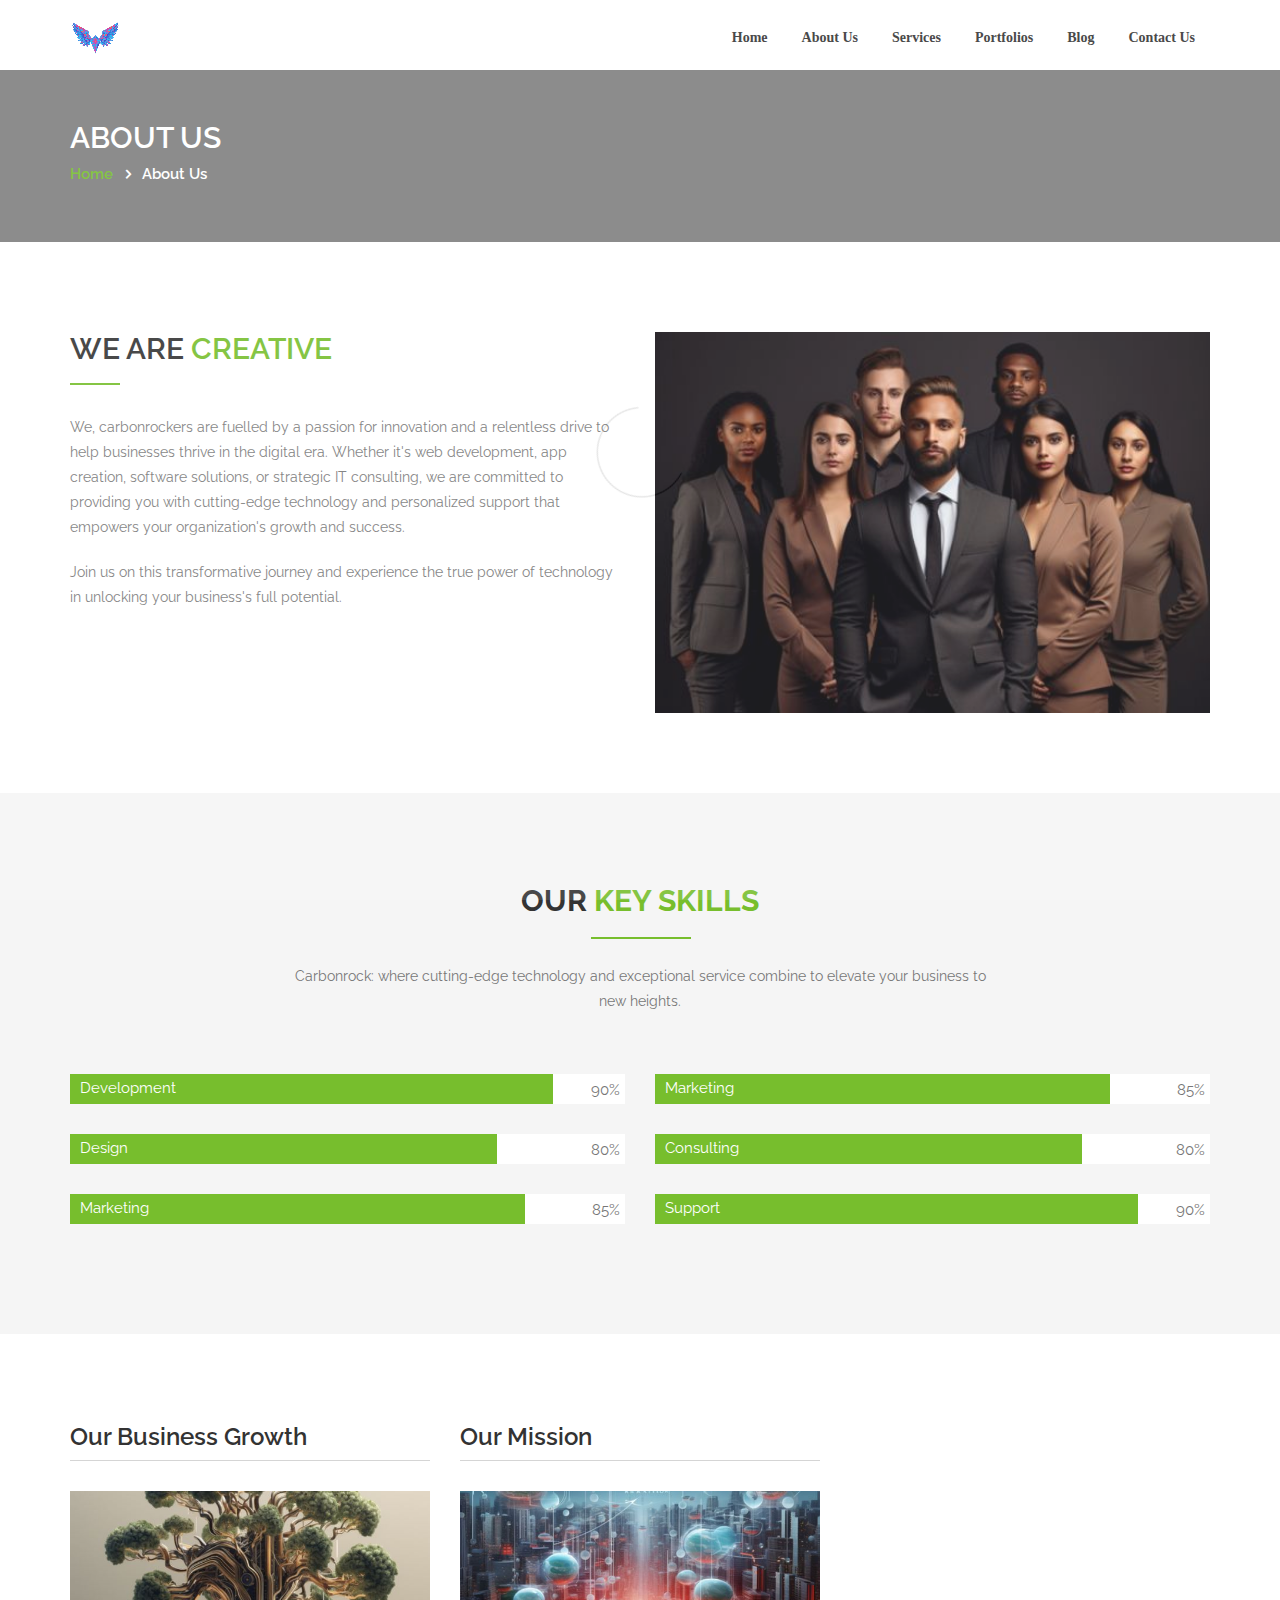
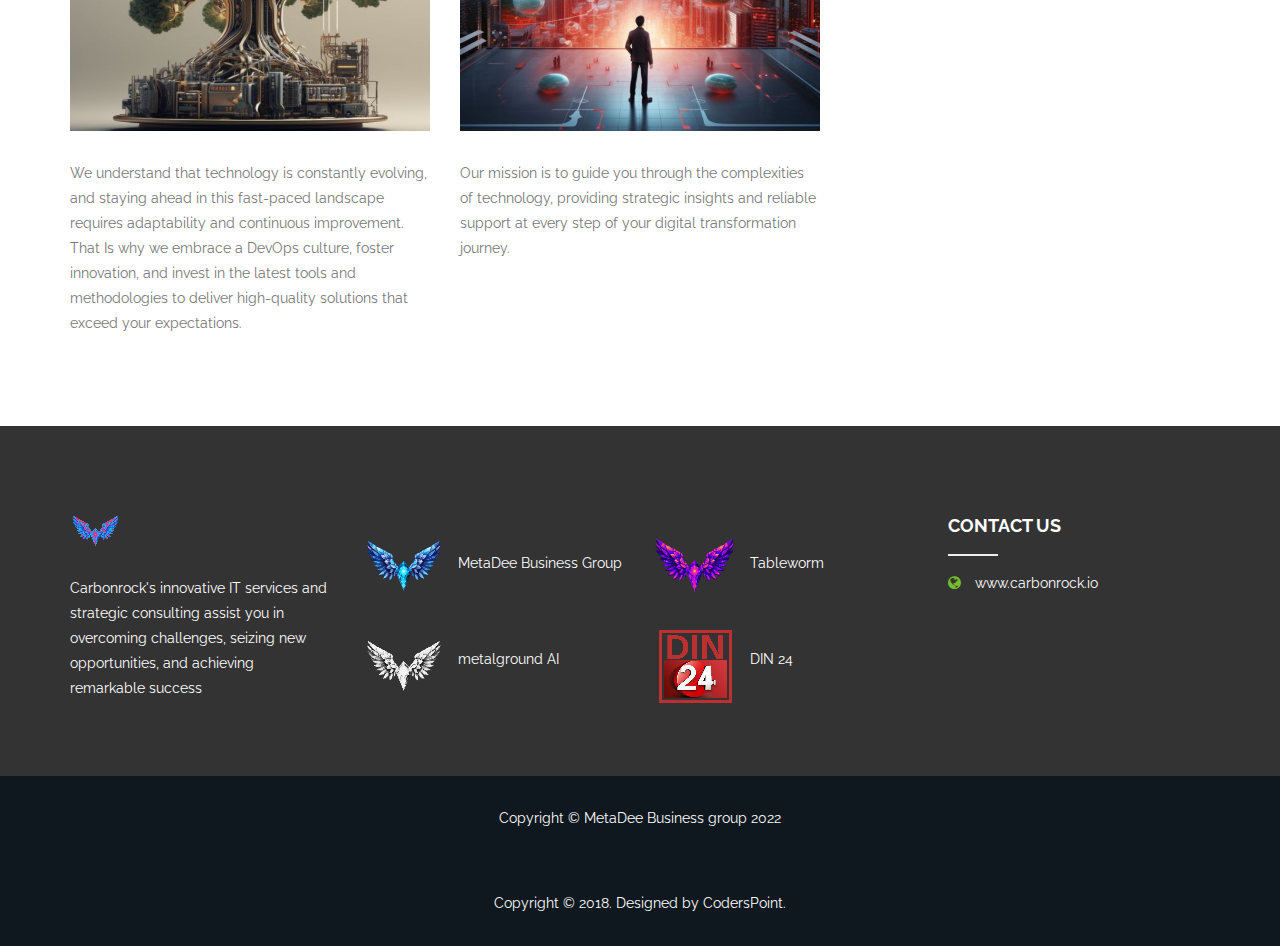
==== about.html @ e9512836 "Add files via upload" ====
<!DOCTYPE html>
<html lang="en">
<head>

    <!-- meta -->
    <meta charset="utf-8">
    <meta http-equiv="X-UA-Compatible" content="IE=edge">
    <meta name="viewport"       content="width=device-width, initial-scale=1.0">
    <meta name="description"    content="Carbonrock - Multipurpose Html5 Template">
    <meta name="keywords"       content="business, responsive, multipurpose, onepage, corporate, clean">
    <meta name="author"         content="Coderspoint">

    <!-- Site title -->
    <title>Carbonrock - About</title>

    <!-- Favicon -->
    <link rel="icon" type="image/png" href="assets/img/favicon.png">

    <!-- Bootstrap css -->
    <link href="assets/css/bootstrap.min.css" rel="stylesheet">

    <!--Font Awesome css -->
    <link href="assets/css/font-awesome.min.css" rel="stylesheet">

    <!-- Normalizer css -->
    <link href="assets/css/normalize.css" rel="stylesheet">

    <!-- Owl Carousel css -->
    <link href="assets/css/owl.carousel.min.css" rel="stylesheet">
    <link href="assets/css/owl.transitions.css" rel="stylesheet">

    <!-- Site css -->
    <link href="assets/css/style.css" rel="stylesheet">

    <!-- Responsive css -->
    <link href="assets/css/responsive.css" rel="stylesheet">



    <!-- <link rel="stylesheet" href="assets/css/skin/orange.css" /> -->
    <!-- <link rel="stylesheet" href="assets/css/skin/green.css" /> -->
    <!-- <link rel="stylesheet" href="assets/css/skin/yellow.css" /> -->
    <!-- <link rel="stylesheet" href="assets/css/skin/wood.css" /> -->
    <!-- <link rel="stylesheet" href="assets/css/skin/asbestos.css" /> -->
    <!-- <link rel="stylesheet" href="assets/css/skin/alizarin.css" /> -->


    <!-- HTML5 shim and Respond.js for IE8 support of HTML5 elements and media queries -->
    <!-- WARNING: Respond.js doesn't work if you view the page via file:// -->
    <!--[if lt IE 9]>
      <script src="https://oss.maxcdn.com/html5shiv/3.7.2/html5shiv.min.js"></script>
      <script src="https://oss.maxcdn.com/respond/1.4.2/respond.min.js"></script>
    <![endif]-->

</head>

<body class="page about-page">

    <!-- Preloader starts-->
    <div id="preloader"></div>
    <!-- Preloader ends -->

     <!-- Top Bar Starts -->
    
    <!-- Top Bar Ends -->


    <!-- Navigation area starts -->
    <div class="menu-holder clearfix">
        <div class="menu-area">
            <div class="container">
                <div class="row">

                    <!-- Navigation starts -->
                    <div class="col-md-12">
                        <div class="mainmenu">
                            <div class="navbar navbar-nobg">
                                <div class="navbar-header">
                                    <a class="navbar-brand" href="index.html"><img src="assets/img/logo.png" alt=""></a>
                                    <button type="button" class="navbar-toggle" data-toggle="collapse" data-target=".navbar-collapse">
                                        <span class="sr-only">Toggle navigation</span>
                                        <span class="icon-bar"></span>
                                        <span class="icon-bar"></span>
                                        <span class="icon-bar"></span>
                                    </button>
                                </div>

                                <div class="navbar-collapse collapse">
                                    <nav>
                                        <ul class="nav navbar-nav navbar-right">
                                            
                                            <li>
                                                <a href="index.html">Home</a>
                                            </li>
                                                  
                                            <li>
                                                <a href="about.html">About Us</a>
                                            </li>
                                            <li>
                                                <a href="services.html">Services</a>
                                            </li>
                                            <li><a href="portfolio.html">Portfolios</a></li>
                                            <li>
                                                <a href="blog.html">Blog </a>
                                            </li>
                                            <li><a href="contact.html">Contact Us</a></li>
                                        </ul>
                                    </nav>
                                </div>
                            </div>
                        </div>
                    </div>
                    <!-- Navigation ends -->

                </div>
            </div>
        </div>
    </div>
    <!-- Navigation area ends -->



    <!-- Page Title area starts -->
    <section class="page-title section-big">
        <div class="container">
            <h2>About Us</h2>
            <ul>
                <li><a href="index.html">Home</a></li>
                <li>About Us</li>
            </ul>
        </div>
    </section>
    <!-- Page Title area ends -->



    <!-- About area starts -->
    <section id="about" class="about-area section-big">
        <div class="container">

            <div class="row">

                <!-- About text -->
                <div class="col-md-6">
                    <div class="about-text">
                        <h2>WE ARE <span>CREATIVE</span></h2>
                        <p>We, carbonrockers are fuelled by a passion for innovation and a relentless drive to help businesses thrive in the digital era. Whether it's web development, app creation, software solutions, or strategic IT consulting, we are committed to providing you with cutting-edge technology and personalized support that empowers your organization's growth and success.</p>
                        <p>Join us on this transformative journey and experience the true power of technology in unlocking your business's full potential.</p>
                    </div>
                </div>
                <!-- About Image -->
                <div class="col-md-6 about-img">
                    <img src="assets/img/about/creative.jpg" alt="" >
                </div>
          </div>

            

        </div>
    </section>
    <!-- About area ends -->

    <!-- Skill area starts -->
    <section class="our-skills-area section-big">
        <div class="container">
            <div class="row">
                 <div class="col-md-12">
                    <div class="section-title text-center">
                        <h2>our <span>key skills</span></h2>
                        <p>Carbonrock: where cutting-edge technology and exceptional service combine to elevate your business to new heights.</p>
                    </div>
                </div>
            </div>
            <div class="row">
                <div class="col-md-6">
                    <div class="progress">
                        <div class="progress-bar" role="progressbar" style="width: 87%">
                            <span>Development</span>
                        </div>
                        <strong>90%</strong>
                    </div>
                    <div class="progress">
                        <div class="progress-bar" role="progressbar" style="width: 77%">
                            <span>Design</span>
                        </div>
                         <strong>80%</strong>
                    </div>
                    <div class="progress">
                        <div class="progress-bar" role="progressbar" style="width: 82%">
                            <span>Marketing</span>
                         </div>
                         <strong>85%</strong>
                    </div>
                </div>

                <div class="col-md-6">
                    <div class="progress">
                        <div class="progress-bar" role="progressbar" style="width: 82%">
                            <span>Marketing</span>
                        </div>
                         <strong>85%</strong>
                    </div>
                    <div class="progress">
                        <div class="progress-bar" role="progressbar" style="width: 77%">
                            <span>Consulting</span>
                         </div>
                         <strong>80%</strong>
                    </div>
                    <div class="progress">
                        <div class="progress-bar" role="progressbar" style="width: 87%">
                            <span>Support</span>
                         </div>
                         <strong>90%</strong>
                    </div>
                </div>
            </div>
        </div>
    </section>
    <!-- Skill area ends -->

    <!-- Who we are area starts -->
    <div class="who-we-are section-big">
        <div class="container">
        <div class="row">
            
            <div class="col-md-4">
                <div class="weare-item">
                    <h2>Our Business Growth</h2>
                    <img src="assets/img/about/growth.jpeg">
                    <p>We understand that technology is constantly evolving, and staying ahead in this fast-paced landscape requires adaptability and continuous improvement. That Is why we embrace a DevOps culture, foster innovation, and invest in the latest tools and methodologies to deliver high-quality solutions that exceed your expectations. 
                    </p>
                </div>
            </div>
            <div class="col-md-4">
                <div class="weare-item">
                    <h2>Our Mission</h2>
                    <img src="assets/img/about/mission.jpeg">
                    <p>Our mission is to guide you through the complexities of technology, providing strategic insights and reliable support at every step of your digital transformation journey.
                    </p>
                </div>
            </div>

        </div>
        </div>
    </div>
    <!-- Who we are area ends -->

        


    

    <!-- Footer area starts -->
    <footer class="footer-area">
        <div class="container">

            <div class="row">

                <div class="col-md-3 col-sm-6 ft-widget">
                    <img src="assets/img/logo.png" alt="">
                    <p>Carbonrock's innovative IT services and strategic consulting assist you in overcoming challenges, seizing new opportunities, and achieving remarkable success</p>
                </div>

                <div class="col-md-3 col-sm-6 ft-widget">
                    
                    <div class="recent-post clearfix">
                        <img src="assets/img/blog/metadee.png">
                         <a href="https://metadeegroup.com/"><br>MetaDee Business Group</a>
                        <img src="assets/img/blog/metalgroundai.png">
                       
                        <a href="https://www.metalgroundai.com/"><br> metalground AI</a>
                    </div>
            </div>

            <div class="col-md-3 col-sm-6 ft-widget">
                
                <div class="recent-post clearfix">
                    <img src="assets/img/blog/tableworm.png">
                     <a href="https://www.tableworm.com/"><br>Tableworm</a>
                    <img src="assets/img/blog/din24.png">
                    
                   <a href="https://din24network.com/"><br> DIN 24</a>
                </div>
            </div>

                <div class="col-md-3 col-sm-6 ft-widget">
                    <h4>CONTACT US</h4>
                    <div class="footer-contact">
                        
                        <p><i class="fa fa-globe"></i> <a href="https://carbonrock.io/"><www class="carbonrock io">www.carbonrock.io</www></a></p>
                    </div>
                </div>
            </div>


        </div>
        
    </footer>
    <!-- Footer area ends -->

    <div class="copyright-text text-center clearfix">
        <p>Copyright &copy; MetaDee Business group 2022</p>
    </div>
    <!-- Footer area ends -->

    <div class="copyright-text text-center clearfix">
        <p>Copyright &copy; 2018. Designed by CodersPoint.</p>
    </div>






    <!-- Latest jQuery -->
    <script src="assets/js/jquery.min.js"></script>

    <!-- Bootstrap js-->
    <script src="assets/js/bootstrap.min.js"></script>

    <!-- Owl Carousel js -->
    <script src="assets/js/owl.carousel.min.js"></script>

    <!-- Mixitup js -->
    <script src="assets/js/jquery.mixitup.js"></script>

    <!-- Magnific popup js -->
    <script src="assets/js/jquery.magnific-popup.min.js"></script>

    <!-- Waypoint js -->
    <script src="assets/js/jquery.waypoints.min.js"></script>

    <!-- Ajax Mailchimp js -->
    <script src="assets/js/jquery.ajaxchimp.min.js"></script>


    <!-- Main js-->
    <script src="assets/js/main_script.js"></script>
</body>

</html>
---- assets/css/style.css ----
/* ----------------------------------------------------------------------------------------
* Author        : CodersPoint
* Template Name : Carbonrock - Multipurpose Html5 Template
* File          : Carbonrock main CSS file
* Version       : 1.0
* ---------------------------------------------------------------------------------------- */





/* INDEX
----------------------------------------------------------------------------------------

01. General css

02. Navigation area css

03. Slider area css

04. About area css

05. Service area css

06. Project/work area css

07. Testimonial Area Css 

08. Blog Area Css 

09. Client area css

10. footer area css

11. About page css

12. Portfolio page css

13. Blog page css 

14. Single post page css

15. Contact page css





-------------------------------------------------------------------------------------- */


/* Google Fonts Raleway and sans-serif; */

@import url('https://fonts.googleapis.com/css?family=Raleway:400,600,700');



/* ----------------------------------------------------------------------------------------
*                                       01. General css
* -------------------------------------------------------------------------------------- */

html,
body {
    height: 100%;
    -webkit-font-smoothing: antialiased;
    -moz-osx-font-smoothing: grayscale;
}

body {
    color: #777;
    font-weight: 400;
    font-style: normal;
    width: 100%;
    height: 100%;
    font-size: 14px;
    line-height: 25px;
    font-family: 'Raleway', sans-serif;
}

h2 {
    font-size: 26px;
    margin-bottom: 20px;
    position: relative;
}

h3 {
    font-size: 22px;
    margin-bottom: 15px;
    line-height: 25px;
}

p {
}

a {
    color: #77be2d;
    text-decoration: none;
    transition: all 0.3s;
    -webkit-transition: all 0.3s;
}

a:hover {
    color: #77be2d;
    text-decoration: none;
}

a:focus {
    outline: none;
    text-decoration: none;
}

ul,
li {
    margin: 0;
    padding: 0;
}

fieldset {
    border: 0 none;
    margin: 0 auto;
    padding: 0;
}

.btn.active.focus,
.btn.active:focus,
.btn.focus,
.btn.focus:active,
.btn:active:focus,
.btn:focus {
    outline: none;
}

.btn, input[type='submit'] {
    display: inline-block;
    background: transparent;
    padding: 10px 25px;
    border-radius: 0px;
    transition: 0.3s;
    -moz-transition: 0.3s;
    -webkit-transition: 0.3s;
    color: #fff;
    background: #77be2d;
    border: none;
    font-weight: 700;
    text-transform: uppercase;
    letter-spacing: 1px;
    border: 1px solid transparent;
}
.btn:hover{
    border: 1px solid #77be2d;
    background: #fff;
    color: #77be2d;
}
.btn.btn-trnsp {
    background: none;
    border: 1px solid #77be2d;
    color: #77be2d;
}

.btn-big {
    border: 2px solid #000;
    font-size: 20px;

}

.btn.btn-trnsp:hover {
    border-color: #77be2d;
    background: #77be2d;
    color: #fff;
}

.btn.btn-reverse {
    background: #333;
    color: #fff;
}
.btn.btn-reverse:hover {
    background: #77be2d;
}

.section-big {
    padding: 90px 0 80px 0;
}

.section-small {
    padding: 50px 0px;
}

.section-title {
    max-width: 700px;
    margin: auto;
    margin-bottom: 60px;
}

.section-title h2 {
    position: relative;
    text-transform: uppercase;
    margin-top: 0px;
    font-size: 30px;
    line-height: 36px;
    font-weight: bold;
    color: #333;
    margin-bottom: 20px;
    padding-bottom: 20px;
}
.section-title h2 span{
    color: #77be2d;
}
.section-title h2::after{
    position: absolute;
    content: "";
    background: #77be2d;
    width: 100px;
    height:2px;
    left: 43%;
    bottom: 0;

}

.section-title p {
    margin-top: 25px;
    color: #777;
}

/* preloader css */

#preloader {
    position: fixed;
    left: 0;
    top: 0;
    z-index: 99999;
    width: 100%;
    height: 100%;
    overflow: visible;
    background-image: url(../img/preloader.gif);
    background-position: center center;
    background-repeat: no-repeat;
    background-color: #fff;
}

.table {
    display: table;
    width: 100%;
    height: 100%;
    position: relative;
    z-index: 1;
}
.table-cell {
    display: table-cell;
    text-align: center;
    vertical-align: middle;
}

img {
    max-width: 100%;
}

i.fa {
    color: #77be2d;
}




/* ----------------------------------------------------------------------------------------
*                               02. Navigation area css
* --------------------------------------------------------------------------------------- */
.top-bar {
    height: 50px;
    line-height: 50px;
    background: #555;
    color: #fff;
    font-size: 14px;
}
.tcontact{
    float: left;
}
.tcontact ul,.tsocial ul{
   margin: 0;
   padding: 0;
   list-style-type: none;
}
.tcontact ul li{
    display: inline-block;
}
.tcontact ul li i.fa{
    margin-right: 10px;
}
.tcontact ul li a{
    color: #fff;
    margin-right: 15px;
}
.tcontact ul li a:hover{
    color: #77be2d;
}
.tsocial{
    float: right;
}
.tsocial ul li{
   display: inline-block;
}
.tsocial ul li i.fa{
    margin-left: 10px;
}
.tsocial ul li i.fa:hover{
    color: #fff;
}
.menu-holder {
    height: 70px;
}

.menu-area {
    background: #fff;
    height: 70px;
    z-index: 99;    
    transition: all 0.3s ease-out;
    -webkit-transition: all 0.3s ease-out;
}

.menu-area.sticky-menu {
    top: 0px;
    height: 65px;
    width: 100%;
    position: fixed;
    box-shadow: 0px 3px 4.7px 0.3px rgba(0, 0, 0, 0.24);
    transition: all 0.3s ease-out;
    -webkit-transition: all 0.3s ease-out;

}

.mainmenu {
    transition: all 0.3s ease-out;
    -webkit-transition: all 0.3s ease-out;
}

.sticky-menu .mainmenu {
    padding-top: 0px;
}

.navbar {
    margin-bottom: 0;
    border: 0px;
    margin-top: 13px;
}

.sticky-menu .navbar {
    margin-top: 8px;
}

.navbar-brand img {
    transition: all 0.3s ease-out;
    -webkit-transition: all 0.3s ease-out;
}

.sticky-menu .navbar-brand img {
    width: 90%;
    margin: 2% 0;
    height: auto;
}

.navbar-brand {
    padding: 0;
}

.navbar-brand:hover {
    color: #77be2d;
}

.navbar-nav > li {
    float: none;
    display: inline-block;
    position: relative;
}

.navbar-nav li a {
    color: #333;
    font-style: normal;
    font-weight: 600;
    font-family: "Source Sans Pro";
}

.nav > li > a:hover,
.nav > li > a:active,
.nav > li > a:focus {
    background: none;
    color: #77be2d;
}

.mainmenu li.active a {
    color: #77be2d;
}
#not-active{
    color: #333;
}
#not-active:hover{
    color: #77be2d;
}
.navbar-nav>li>.dropdown-menu {
    border-radius: 0;
    border: 0;
    box-shadow: none;
}
.navbar-nav .dropdown-menu li a {
    padding: 10px;

}
.navbar-nav .dropdown-menu li a:hover{
    background: none;
    color:#77be2d;
}
.navbar-right .dropdown-menu{
   left: 0;
}

@media (min-width: 768px) {
    li.dropdown:hover > .dropdown-menu {
        display: block;
    }
}
.navbar-nav .dropdown-menu li a {
    padding: 10px;
}





/* -----------------------------------------------------------------------------------
*                               03. Slider area css
* ----------------------------------------------------------------------------------- */

#slider {
    height: 100%;
    max-height: 550px;
}

#slider .carousel,
#slider .carousel .carousel-inner,
#slider .carousel .carousel-inner .item {
    height: 100%;
    min-height: 400px;
}

#slider .main-container {
  padding: 0;
}

#slider .carousel-indicators li {
    width: 13px;
    height: 13px;
    border-radius: 0px;
    background: transparent;
    margin: 0px;
    background: #fff;
    margin-left: 5px;
}

#slider .carousel-indicators li.active {
    border-color: #77be2d;
    background: #77be2d;
}

#slider .carousel-control.right,
#slider .carousel-control.left {
    background-image: none;
}

#slider .carousel .item {
    min-height: 425px;
    height: 100%;
    width:100%;
}

#slider .carousel .item:before {
    position: absolute;
    content: '';
    top: 0;
    left: 0;
    width: 100%;
    height: 100%;
    background: rgba(255, 255, 255, 0.25);
}

#slider .carousel-control {
    width: 6%;
    text-shadow: none;
}

.right.carousel-control img,
.left.carousel-control img {
    position: absolute;
    top: 50%;
    z-index: 5;
    display: inline-block;
    margin-top: -26px;
    padding: 20px 10px;
}

.carousel-control img:hover  {
    background: #77be2d;
}

.left.carousel-control img {
    left: 10px;
}

.right.carousel-control img {
    right: 10px;
}

.carousel-control {
    opacity: 1;
    filter: alpha(opacity=100);
}

#slider .item {
    background-size: cover;
    background-repeat: no-repeat;
    background-position: center center;
}

#slider .item:after {
    position: absolute;
    content: '';
    top: 0;
    left: 0;
    width: 100%;
    height: 100%;
    background: rgba(0,0,0,0.3);
}

/* Slide Background Image */
#slider .slide1 {
    background-image: url(../img/slider/service.jpg);
}

#slider .slide2 {
    background-image: url(../img/slider/quality.jpg);
}

#slider .slide3 {
    background-image: url(../img/slider/exp.jpg);
}

.intro-text {
    color: #fff;
    max-width: 800px;
    margin: auto;
}

.intro-text h2 {
    color: inherit;
    font-size: 50px;
    font-weight: 700;
}

.intro-text p {
    margin-bottom: 25px;
    font-size: 1.2em;
}

.intro-text .btn {
    margin: 0 10px;
}


/* Slider Fade Effect */
/*.carousel.carousel-fade .item {
    -webkit-transition: opacity 0.5s ease;
    transition: opacity 0.5s ease;
    opacity:0;
}

.carousel.carousel-fade .item.left {
    -webkit-transition: opacity 0.5s ease;
    transition: opacity 0.5s ease;
    
}

.carousel.carousel-fade .active.item {
    opacity:1;
}

.carousel.carousel-fade .active.left,
.carousel.carousel-fade .active.right {
    left: 0;
    z-index: 2;
    opacity: 0;
    filter: alpha(opacity=0);
}

.carousel.carousel-fade .next,
.carousel.carousel-fade .prev {
    left: 0;
    z-index: 1;
}

.carousel.carousel-fade .carousel-control {
    z-index: 3;
}*/




/* Slider text animation */

.intro-text h2 {
    -webkit-transform: translateY(-100px);
    -moz-transform: translateY(-100px);
    -ms-transform: translateY(-100px);
    -o-transform: translateY(-100px);
    transform: translateY(-100px);
    -webkit-transition: all 0.9s ease .1s;
    -moz-transition: all 0.9s ease .1s;
    -ms-transition: all 0.9s ease .1s;
    -o-transition: all 0.9s ease .1s;
    transition: all 0.9s ease .1s;
    opacity: 0;
}
.item.active .intro-text h2 {
    -webkit-transform: translateX(0px);
    -moz-transform: translateX(0px);
    -ms-transform: translateX(0px);
    -o-transform: translateX(0px);
    transform: translateX(0px);
    opacity: 1;
}
.intro-text .btn {
    -webkit-transform: translateY(100px);
    -moz-transform: translateY(100px);
    -ms-transform: translateY(100px);
    -o-transform: translateY(100px);
    transform: translateY(100px);
    -webkit-transition: all 0.9s ease .1s;
    -moz-transition: all 0.9s ease .1s;
    -ms-transition: all 0.9s ease .1s;
    -o-transition: all 0.9s ease .1s;
    transition: all 0.9s ease .1s;
    opacity: 0;
}
.item.active .intro-text .btn {
    -webkit-transform: translateY(-0px);
    -moz-transform: translateY(-0px);
    -ms-transform: translateY(-0px);
    -o-transform: translateY(-0px);
    transform: translateY(-0px);
    opacity: 1;
}
.intro-text p {
    transform: scale(0.5);
    -webkit-transition: all 0.9s ease .1s;
    -moz-transition: all 0.9s ease .1s;
    -ms-transition: all 0.9s ease .1s;
    -o-transition: all 0.9s ease .1s;
    transition: all 0.9s ease .1s;
    opacity: 0;
}
.item.active .intro-text p {
    transform: scale(1);
    opacity: 1;
}

.intro-text .btn:hover {
    -webkit-transition: all 0.3s ease .1s;
    -moz-transition: all 0.3s ease .1s;
    -ms-transition: all 0.3s ease .1s;
    -o-transition: all 0.3s ease .1s;
    transition: all 0.3s ease .1s;
}




/* ----------------------------------------------------------------------------
*                               04. About area css
* ----------------------------------------------------------------------------*/

.about-area {
    background: #fff;
}

.about-text h2 {
    position: relative;
    text-transform: uppercase;
    font-size: 30px;
    font-weight: 600;
    margin-top: 0px;
    display: inline-block;
    color: #333;
    padding-bottom: 20px;
}
.about-text h2 span{
    color: #77be2d;
}
.about-text h2::after{
    position: absolute;
    content: "";
    background: #77be2d;
    width: 50px;
    height: 2px;
    bottom: 0;
    left: 0;
}
.about-text p{
    margin-top: 10px;
    margin-bottom: 20px;
}
.about-text ul {
    margin-top: 10px;
    margin-left: 30px;
    list-style: none;
}

.about-text ul li {
    line-height: 30px;
    position: relative;

}

.about-text ul li:before {
    position: absolute;
    content: '';
    width: 12px;
    height: 12px;
    left: -30px;
    top: 50%;
    margin-top: -5px;
    border: 2px solid #333;
    border-radius: 50px;
}

.about-text .btn {
    margin-top: 15px;
}

.about-img img {
    width: 100%;
}

/*Fun facts area css */
.fun-fact-area {
    margin-top: 100px;
}

.fun-fact {
    background: #77be2d;
    text-align: center;
    padding: 30px;
    border: none;
    margin-bottom: 30px;
}

.fun-fact.last {
    border: none;
}

.fun-fact i.fa {
    font-size: 32px;
    position: relative;
    color: #fff;
}

.fun-fact h3 {
    color: #fff;
    font-size: 30px;
    font-weight: 500;
    margin-top: 5px;
}
.fun-fact p{
    color: #fff;
}
/* --------------------------------------------------------------------------------
*                                   05. Service area css
* ------------------------------------------------------------------------------- */

.service-area {
    background-color: #f5f5f5;
}

.pic-single-service {
    margin-bottom: 40px;
    background: #fff;
}
.pic-single-service h3{
    color: #333;
    font-weight: 600;
    line-height: 24px;
    font-size: 20px;
    padding-left: 20px;
    padding-top: 10px;
}
.pic-single-service h3:hover{
    cursor: pointer;
    color: #77be2d;
}
.pic-single-service p{
    color: #777;
    line-height: 25px;
    padding-left: 20px;
    padding-bottom: 20px;
    
}




/* --------------------------------------------------------------------------------
*                               06. Project area css
* ------------------------------------------------------------------------------- */
.latest-project-area {
    overflow: hidden;

}
.project-item-img img{
    width: 100%;
}
.project-item-img::before{
    position: absolute;
    content: "";
    height: 100%;
    width: 100%;
    background: rgba(0,0,0,0.5);
    top:0;
    left: 0;
    -webkit-transition: 0.5s;
    transition: 0.5s;
    opacity: 0;
    visibility: hidden;
}
.project-item{
    position: relative;
    margin-bottom: 30px;
    overflow: hidden;
    transition: height 0.3s;
}
.project-item:hover .project-item-img::before{
    visibility: visible;
    opacity: 1;
}
.toplayer{
    position: absolute;
    top: 0;
    width: calc(100% - 60px);
    left: 30px;
    text-align: center;
    top: 30px;
    height: calc(100% - 60px);
}

.toplayer:before{
    content: '';
    position: absolute;
    border: 1px solid rgba(119, 190, 45, 0.6);
    -webkit-transform: scale(0);
    transform: scale(0);
    top: 0px;
    right: 0px;
    bottom: 0px;
    left: 0px;
    -webkit-transition: all 0.4s ease 0s;
    transition: all 0.4s ease 0s;
}
.project-item:hover .toplayer:before {
    opacity: 1;
    -webkit-transform: scale(1);
    transform: scale(1);
    width: 100%;
    height: 100%;
}
.toplayer .overlay{
    position: absolute;
    top: 50%;
    -webkit-transform: translate(-50%,-50%);
    transform: translate(-50%,-50%);
    z-index: 2;
    left: 50%;
}
.toplayer .overlay .links a{
    width: 35px;
    height: 35px;
    color: #fff;
    background: #77be2d;
    display: inline-table;
    margin-right: 2px;
    opacity: 0;
    visibility: hidden;
}
.toplayer .overlay .links a:hover{
    background: #fff;
    color: #77be2d;
}
.toplayer .overlay .links h2.project-title a {
    background: rgba(0, 0, 0, 0) none repeat scroll 0 0;
    color: #ffffff;
    display: block;
    font-size: 14px;
    font-weight: 700;
    line-height: 18px;
    margin-bottom: 0px;
    opacity: 0;
    -webkit-transition: all 0.4s ease 0s;
    transition: all 0.4s ease 0s;
    visibility: hidden;
    width: 100%;
    -webkit-transform: translateY(10px);
    transform: translateY(10px);
}
.project-item .links a {
    -webkit-transform: translateY(-10px);
    transform: translateY(-10px);
}
.project-item:hover .links a{
    -webkit-transform: translate(0);
    transform: translate(0);
    visibility: visible;
    opacity: 1;
}
.toplayer .overlay .links span{
    vertical-align: middle;
    display: table-cell;
}
.project-item:hover .toplayer .overlay .links h2.project-title a {
    opacity: 1;
    width: 100%;
    visibility: visible;
    -webkit-transition-delay: 0.4s;
    -webkit-transform: translateY(0px);
    transform: translateY(0px);
}
.news-carousel .owl-item {
    padding: 0 15px;
}

.owl-slider .owl-controls, 
.news-carousel .owl-contro{
    position: absolute;
    top: 45%;
    left: 0;
    width: 100%;
    height: 0;
    opacity: 1;    
    transition: all 0.3s;
    -webkit-transition: all 0.3s;

}
.owl-slider .owl-controls {
    opacity: 1;
}

.owl-buttons {
    opacity: 1;
}

.owl-buttons i.fa {
    width: 40px;
    height: 40px;
    line-height: 40px;
    display: inline-block;
    color: #77be2d;
    background: #f5f5f5;
    text-align: center;
    cursor: pointer;
    font-size: 25px;
    top: 40%;
    position: absolute;
    
}
.owl-buttons i.fa:hover {
    background: #77be2d;
    color: #fff;
}
.owl-controls .owl-buttons div {
    font-size: 25px;
    background: none;
}
.owl-nav.owl-next{
    right: -100px;
}
.owl-page span {
    display: block;
    width: 12px;
    height: 12px;
    margin: 5px 7px;
    filter: Alpha(Opacity=50);
    border: 1px solid #fff;
    background: #fff;
    float: left;
}
.owl-pagination {
    width: 80px;
    margin: auto;
    margin-top: 40px;
    display: none;
}
.owl-prev {
    float: left;
}

.owl-next {
    float: right;
    margin-right: 36px;
}

.news-carousel .owl-buttons {
   margin: ;
}

.owl-client .owl-controls {
    display: none;
    visibility: hidden;
    opacity: 0;
}







/* -------------------------- */
/*      Call To Action        */
/* -------------------------- */
.action-area {
    background-color: #f4f4f4;
    height: 400px;

}

.action-area p {
    font-size: 20px;
    color: #777;
    padding-top: 20px;
    margin-bottom: 25px;
}

.action-area h2 {
    color: #333;
    margin-top: 0px;
    font-weight: 600;
    font-size: 40px;
    line-height: 50px;
}

.action-area .btn {
    margin-top: 25px;
}

/* ----------------------------------------------------------------------------------------
*                                07. Testimonial area css
* --------------------------------------------------------------------------------------- */
.testimonial-area {
    
}

.single-testimonial {
    position: relative;
    padding: 22px;
    background: #f5f5f5;
    margin: 15px;
    overflow: hidden;
}

.test-meta {
   overflow: hidden;
   padding-bottom: 20px;
}

.test-meta img {
    max-width: 80px;
    float: left;
    border-radius: 100px;
}

.single-testimonial i.fa {
    font-size: 22px;
    display: inline-block;
    color: #77be2d;
    position: absolute;
    left: -29px;
}

.single-testimonial p {
    color: #777;
    position: relative;
    text-indent: 30px;
}

.single-testimonial h4 {
    color: #333;
    margin-top: 20px;
    font-size: 18px;
    font-weight: 600;
}



/* ----------------------------------------------------------------------------------------
*                                   08. Blog area css
* --------------------------------------------------------------------------------------- */
.blog-area {
    background: #f5f5f5;
}
.single-blog {}

.blog-image img {
    width: 100%;
    padding-bottom: 20px;
}
.blog-content h3{
    color: #333;
    font-weight: 600;
    margin-top: -10px;
}
.blog-content .subtitle {
    text-transform: inherit;
    line-height: 28px;
}
.blog-content .subtitle i.fa {
    color: #77be2d;
}
.blog-content .btn {
    margin-top: 10px;
}
.blog-meta {
    display: block;
    clear: both;
    overflow: hidden;
    margin-bottom: 15px;
}
.blog-btn{
    display: block;
    margin-top: 20px;
    position: relative;
}
.blog-btn:hover{
    color: #333;
}
.blog-btn:hover.blog-btn i.fa{
     color: #333;
}

.blog-meta span {
    float: left;
    margin-right: 15px;
    color: #333;
}
.blog-meta span a{
    color: #333;
}
.blog-meta span a:hover{
    color: #77be2d;
}
.blog-meta span i.fa {
    margin-right: 4px;
}

.blog-meta span a:hover i.fa {
    color: #333;
}



/* ----------------------------------------------------------------------------------------
*                                   09. Client area css
* --------------------------------------------------------------------------------------- */
.owl-client .item img {
    width: auto;
    max-width: 100%;
    padding: 0 15%;
}

/* ----------------------------------------------------------------------------------------
*                                   10. Footer area css
* --------------------------------------------------------------------------------------- */
.footer-area {
    background: #333;
    padding: 50px 0px;
    color: #fff;
    font-size: 14px;
    overflow: hidden;
}
.footer-area a {
    color: #fff;
}
.footer-area img {
    max-width: 200px;
    margin-bottom: 20px;
}
.footer-area h4 {
    color: #fff;
    display: inline-block;
    position: relative;
    font-weight: 700;
    font-size: 18px;
    margin-bottom: 20px;
    text-transform: uppercase;
}
.footer-area h4::after{
    content: "";
    position: absolute;
    left: 0;
    width: 75px;
    bottom: -20px;
    height: 2px;
    width: 50px;
    background: #eee;
}
.recent-post{
    overflow: hidden;
    margin-top: 20px;
}

.recent-post img{
   float: left;
   cursor: pointer;
   clear: both;
   padding-right: 15px;
}
.recent-post a{
  display: block;
  padding-bottom: 46px;

}
.ft-widget{
    margin-top: 30px;
}
.footer-contact{
    margin-top: 15px;
}
.footer-contact p i.fa{
    font-size: 15px;
    padding-right: 10px;
}
.q-link{
    margin: 0;
    padding: 0;
    list-style: none;
    padding-top: 20px;
    overflow: hidden;
}
.q-link li {
   display: inline-block;
   border:1px solid #fff;
   margin-bottom: 15px;
   margin-right: 2px;
}
.q-link li:hover{
     border: 1px solid #77be2d;
}
.q-link li a{
    color: #fff;
    padding: 0 5px;
    margin: 5px 3px;
    transition: all 0.4s ease 0s!important;
    -webkit-transition: all 0.4s ease 0s!important;
}
.q-link li a:hover{
     color:#77be2d;
 }
 .footer-area a:hover{
    color:#77be2d;
 }
.copyright-text {
    padding: 30px 0px;
    background: #0e181e;
    color: #fff;
}
.copyright-text p {
    margin: 0;
}
/* ----------------------------------------------------------------------------------------
*                                   11. About page css
* --------------------------------------------------------------------------------------- */
.page-title{
    background-color: #999;
    position: relative;
    padding: 50px 0;
    margin: 0;
}
.page-title::before{
    position: absolute;
    content: "";
    left: 0;
    top: 0;
    height: 100%;
    width: 100%;
    background-color: rgba(100,100,100, 0.5);
}

.page-title h2{
    color: #ffffff;
    font-size: 30px;
    line-height: 36px;
    margin: 0;
    font-weight: 600;
    text-transform: uppercase;
}
.page-title ul{
    margin:0;
    padding:0;
    list-style: none;
}
.page-title ul li{
    display: inline-block;
    margin-right: 15px;
    position: relative;
    color: #ffffff;
    line-height: 36px;
    font-size: 15px;
    font-weight: 600;
}
.page-title ul li::after{
  color: #fff;
  content: "\f105";
  font-family: "FontAwesome";
  left: 100%;
  position: absolute;
  -webkit-transform: translateX(50%);
  transform: translateX(50%);
}
.page-title ul li:last-child::after{
    display: none;
}
.page-title ul li a{
     color: #77be2d;
     margin-right: 10px;
}
/* Our Skills  */
.our-skills-area{
    background: #f5f5f5;
}
.progress{
    background: #fff;
    border-radius: 0;
    box-shadow: none;
    margin-bottom: 30px;
    height: 30px;
    position: relative;
}
.progress strong{
    position: absolute;
    right: 5px;
    font-size: 15px;
    font-weight: normal;
    padding-top: 4px;
}
.progress-bar{
    position: relative;
    background: #77be2d;
    box-shadow: none;
}
.progress-bar span{
    position: absolute;
    font-size: 15px;
    left: 10px;
    padding: 4px 0;
    
}

/*  Who we are Area 
---------------------------------------------------------------- */
.weare-item h2{
    color: #333;
    font-weight: 600;
    font-size: 24px;
    margin-top: 0;
    margin-bottom: 30px;
    padding-bottom: 10px;
    border-bottom: 1px solid #d5d5d5;
}
.weare-item img{
    margin-bottom: 30px;
}

.slider-text h3{
   margin: 0;
   margin-top: 30px;
   color: #333;
}
.left-control,.right-control{
    background: #77be2d;
    width: 40px;
    height: 40px;
    top: 20%;
    margin: 10px;
    opacity: 0.7;
    visibility: hidden;
    transition: all 0.3s;
   
}
#prev{
    left: 5px;
}

.left-control{
    transform: translateX(-40px);
    
}
.right-control{
    transform: translateX(40px);
    
}
.left-control i.fa,.right-control i.fa{
    color: #fff;
    position: absolute;
    text-align: center; 
    line-height: 40px;
    font-size: 30px;
}
.left-control i.fa{
   left: 10px;
}
.left-control:hover,.right-control:hover{
    opacity: 1;
}
.carousel:hover .left-control,.carousel:hover .right-control{
   visibility: visible;
   transform: translateX(0);
}
/*  Team Area 
---------------------------------------------------------------- */
.team-area {
    background-color: #f5f5f5;
}

.team-member{
    background-color: #fff;
    text-align: center;
    transition: 0.3s ease-out;
    position: relative;
    overflow: hidden;
    padding-bottom: 10px;
    margin-bottom: 30px;
}

.member-image{}

.member-image img{
    width: 100%;
    padding-bottom: 2px;
}

.member-info {
    transition: 0.3s ease-out;
}

.team-member h3{
    font-size: 16px;
    font-weight: 600;
    margin: 0;
    margin-top: 20px;
    color: #333;
}
.member-social{
    padding-bottom: 20px;
}
.member-social a{
    position: relative;
    margin: 10px 0px;
}

.member-social i.fa {
    font-size: 18px;
    width: 30px;
    height: 30px;
    line-height: 30px;
    text-align: center;
    padding: 0px;
    margin: 0px;
    color: #77be2d;
}

/* ---------------------------------------------------------------------------------
*                               12. Portfolio page css
* -------------------------------------------------------------------------------- */
.works.section-big {
}

.portfolio .mix {
    display: none;
}

.filters {
    margin: 0;
    padding: 0;
    list-style: none;
    text-align: center;
    margin-bottom: 10px;
    transform: translate(0,-115%);
}

.filters li {
    font-size: 18px;
    font-weight: 600;
    color: #333;
    margin: 0 20px;
    line-height: 30px;
    display: inline-block;
    cursor: pointer;
}

.filters li.active {
    color: #77be2d;
}



/* ----------------------------------------------------------------------------------
*                               13. Blog Page css 
* --------------------------------------------------------------------------------- */
.single-post {
    margin-bottom: 50px;
}    
.single-post h2{
    color: #333;
    font-weight: 600;
    margin-top: -10px;
}
.single-post h3{
    font-size: 24px;
    margin: 0;
    margin-top: 5px;
    margin-bottom: 8px;
    cursor: pointer;
}
.single-post p{
    
}
.post-quote{
    margin: 30px;
    padding: 0;
    padding-left: 15px;
}
.post-quote p{
    background: #f5f5f5;
    font-size: 14px;
    padding: 20px;
}
.tag-share{
    margin-top: 25px;
    width: 100%;
    border-top: 1px solid rgb(238, 238, 238);
    overflow: hidden;
    padding: 15px 0px;
    margin-bottom: 70px;
}
.tags{
    float: left;
}
.tags ul,.blog-social ul{
    margin:0;
    padding: 0;
    list-style-type: none;
}
.tags ul li{
    display: inline-block;
}
.tags ul li i{
    font-size: 18px;
    transform: rotate(90deg);
    margin-right: 5px;
}
.tags ul li a{
    color: rgb(153, 153, 153);
    transition: 0.3s;
}
.tags ul li a:hover{
    color: #77be2d;
}
.blog-social{
    float: right;
}
.blog-social ul li{
    display: inline-block;
    margin-left:10px;
}
.blog-social ul li a{
    color: rgb(153, 153, 153);
}
.single-post h3:hover{
    color: #77be2d;
}
.featured-img {
    position: relative;
}

.featured-img img {
    margin-bottom: 20px;
}
.featured-img a:hover{
    color: #77be2d;
}
.news-meta span {
    margin-right: 10px;
    font-weight: 500;
    font-size: 16px;
    color: #000;
}
.news-meta span a{
    color: #000;
}
.single-post .btn{
    padding: 10px 12px;
    border-radius: 4px;
    text-transform: capitalize;
}
.single-post .btn:hover{
    background: #77be2d;
    color: #333;
}
.widget {
    margin-bottom: 40px;
}
.widget-search input{
    position: relative;
    width: 100%;
    line-height: 45px;
    padding:0 35px 0 20px;
    border-radius: 2px;
    border: 1px solid #ddd;
    box-sizing: border-box;
}
.widget-search input:focus{
    border: 1px solid #77be2d;
    outline: 0;
}
.widget-search-btn{
    background: rgba(0,0,0,0);
    border: 0;
    border-radius: 0;
    color: #8e8e8e;
    line-height: 46px;
    padding: 0;
    position: absolute;
    right: 20px;
    top: 0;
}
.widget-search-btn:focus{
    outline: none;
}
.widget-search-btn i.fa{
    color: #8e8e8e;
    margin-right: 20px;
}
.widget-search-btn i.fa:hover{
    color: #77be2d;
}
.widget-title{
    border-bottom: 1px solid #f5f5f5;
    margin-top: 0;
    font-size: 20px;
    font-weight: 600;
    color: #333;
    padding-bottom: 14px;
}

.widget ul {
   list-style: outside none none;
   margin: 0;
   padding: 0;
}
.widget ul li{
    margin-bottom: 8px;
}
.widget a {
    color: inherit;
}
.widget-recent-posts a::before,.widget-archives a::before,.widget-categories a:before{
    content: "\f1db";
    font-family: "FontAwesome";
    margin-right: 8px; 
    font-size: 13px;
}
.widget a:hover {
    color: #77be2d;
}

.widget-recent-comment ul li b {
    color: #000;
}

.widget-recent-posts ul li:last-child {
    margin-bottom: 0;
}
.widget-popular-tag ul li{
    display: inline-block;
    border:1px solid #777;
    padding: 0 10px;
}
.widget-popular-tag ul li:hover{
    border: 1px solid #77be2d;
}

/*------------------------------------------------------------------*/
/*                       14 Single post page css */
/*------------------------------------------------------------------*/

.blog-comments {
    margin: 0;
    padding: 0;
    list-style-type: none; 
}

.comments ul li .comment-box {
    border: 1px solid #f3f3f3;
    margin-bottom: 40px;
    overflow: hidden;
    padding-bottom: 35px; 
}
.comments ul li .comment-box img {
    float: left;
    max-width: 125px;
    width: auto; 
    margin-left: 20px;
    margin-top: 35px;
}
.comments ul li .comment-box .comment-content {
    margin-left: 140px; 
}
.comments ul li .comment-box .comment-content h4 {
    color: #333;
    font-size: 14px;
    font-weight: 600;
    margin:0;
    margin-top: 30px;
    cursor: pointer;
    text-transform: uppercase; 
}

.comments ul li .comment-box .comment-content span {
    color: #555555;
    display: inline-block;
    font-size: 12px;
    font-weight: 400;
    font-style: italic;
    line-height: 20px;
    margin-right: 10px;
    margin-bottom: 20px;
    margin-top: 5px;
}
.comment-btn{
    width: 80px;
    float: right;
    display: block;
    background: #77be2d;
    color: #fff;
    border-radius: 2px;
    border: 1px solid transparent;
    transition: all 0.3s ease-in-out;
    outline: none;
    padding: 0 15px;
    margin-right: 20px;
    margin-top: -18px;
    cursor: pointer;
}
.comment-btn:hover{
    background: #fff;
    color: #77be2d;
    border:1px solid #77be2d;
}
.comment-content p{
    padding-right: 20px;
}
.comments ul.depth .comment-box {
    margin-left: 20px; 
}
.comments ul li {
    list-style: outside none none; 
}
.comment-form textarea{
    width: 100%;
    margin-bottom: 30px;
    padding: 20px;

}
.comment-form input{
    line-height: 50px;
    width: 100%;
    border-width: 1px;
    border-style: solid;
    border-color: rgb(221, 221, 221);
    border-image: initial;
    border-radius: 2px;
    padding: 0px 20px;
}
.comment-form textarea:focus,.comment-form input:focus{
    outline: none;
    border:1px solid #77be2d;
}
.blog-preview .post-content {
    padding: 25px 25px 50px; 
}
.form-btn{
    width: 185px;
    color: #fff;
    background: #77be2d;
    outline: none;
    display: block;
    text-align: center;
    cursor: pointer;
    font-size: 18px;
    padding: 10px 0;
    margin-top: 30px;
    border: 1px solid transparent;
    transition: all 0.3s ease-in-out;
}
.form-btn:hover{
    background: #fff;
    color: #77be2d;
    border:1px solid #77be2d;
}
@media (max-width: 767px) {
    .comments ul.depth .comment-box {
        padding-left: 50px; 
    } 
}

.comments h2 {
    margin-bottom: 30px; 
    margin-top: 20px;
}
/* ----------------------------------------------------------------------------------------
*                                   15. Contact page css
* --------------------------------------------------------------------------------------- */
.form-control {
    display: block;
    border: 0;
    width: 100%;
    height: 40px;
    padding: 5px 0px;
    line-height: 1.42857143;
    color: #333;
    background-color: #fff;
    background-image: none;
    box-shadow: none;
}

.form-control:focus {
    border-color: #000;
    outline: 0;
    box-shadow: none;
}

.contact-form .form-group {
    position: relative;
    border: 1px solid #bbb;
    border-radius: 2px;
    padding-left: 10px;
    margin-bottom: 15px;
}

.contact-form .form-group:before {
    position: absolute;
    height: 45px;
    font-family: FontAwesome;
    top: 0;
    left: 0;
    width: 20px;
    text-align: center;
    line-height: 45px;
    color: #77be2d;
    font-size: 18px;
}

.contact-form #message {
    padding-top: 10px;
    height: 150px;
}

#submitButton {
  background: #77be2d none repeat scroll 0 0;
  border: 1px solid #fff;
  border-radius: 0px;
  color: #fff;
  display: inline-block;
  font-size: 18px;
  font-weight: 500;
  line-height: 46px;
  padding: 0;
  margin-top: 10px;
  text-align: center;
  width: 185px;
  text-transform: capitalize;
}
#submitButton:hover{
  background: #fff none repeat scroll 0 0;
  border-color: #77be2d;
  color: #77be2d;
}
.success {
    background: #fff none repeat scroll 0 0;
    color: #50B948;
    font-weight: 700;
    padding: 20px;
    text-align: center;
}

.error {
    background: #fff none repeat scroll 0 0;
    color: #ff0000;
    font-weight: 700;
    padding: 20px;
    text-align: center;
}

.address-box {
    margin-bottom: 5px;
    padding-left: 40px;
}
.contact-area h3 {
    margin-top: 0px;
    color: #333;
    font-weight: 600;
}
.address-box i.fa {
    font-size: 20px;
    line-height: 30px;
    float: left;
    width: 40px;
    text-align: center;
    margin-left: -50px;
    color: #777;
}

.address-box p, .address-box p a {
    color: inherit;
    margin: 0;
}
.address-box p a{
    color: #77be2d;
}
.contact-info {
    margin-bottom: 30px;
}

.contact-info i.fa {
    font-size: 30px;
    position: relative;
    padding-bottom: 25px;
    margin-bottom: 25px;
}

.contact-info i.fa:after {
    content: '';
    position: absolute;
    width: 70px;
    margin-left: -35px;
    height: 2px;
    left: 50%;
    bottom: 0px;
}

.contact-info a {
    color: inherit;
}
.gmap-area {
    padding-top: 0px;
}
#contactgoogleMap {
    width: 100%;
    height: 400px;
}
---- assets/css/responsive.css ----
/* ----------------------------------------------------------------------------------------
* Author        : CodersPoint
* Template Name : Carbonrock - Multipurpose Html5 Template
* File          : Carbonrock Responsive CSS file
* Version       : 1.0
* ---------------------------------------------------------------------------------------- */



/* Medium Layout */

@media only screen and (min-width: 992px) and (max-width: 1200px) {
  
   
}


/* Tablet Layout */

@media only screen and (min-width: 768px) and (max-width: 991px) {
    .navbar-nav li a {
        padding: 15px 5px;
    }

    .service-box,
    .team-member,
    .single-news {
        margin-bottom: 30px;
    }

    .portfolio-caption h4 {
        margin-top: 80px;
    }
   
    .about-img img {
        margin-top: 40px;
    }
    .project-item-img img{
        height: auto;
    }
    .owl-buttons i.fa{
        top: 38%;
    }
    .owl-pagination {
        width: 130px;
    }
    .ft-widget {
        margin-bottom: 30px;
    }
    /* About page */
    .left-control,.right-control{
        top: 35%;
    }
    
    .comment-form input[type="text"],input[type="email"]{
        margin-bottom: 20px;
    }
    .contact-form{
        margin-top: 30px;
    }

}


/* Mobile Layout */

@media only screen and (max-width: 767px) {
  
    body, p {
        line-height: 25px;
    }
    .top-bar {
        height: 75px;
    }
    .tcontact{
        float: none;
        text-align: center;
    }
    .tsocial{
        float: none;
        text-align: center;
        margin-top: -20px;
    }
    .section-big {
        padding: 50px 0px;
    }
    .single-testimonial i.fa,
    .section-title {
        margin-bottom: 50px;
    }
    .section-title h2 {
        line-height: 30px;
    }

    .btn, input[type='submit'] {
        margin-bottom: 0px;
        padding: 8px 20px;
    }
    img {
        max-width: 100%;
    }
    .menu-holder{
       height: 65px;
    }

    .mainmenu {
        transition: all 0.3s ease-out;
        -webkit-transition: all 0.3s ease-out;
        position: relative;
        z-index: 99999999;
        background: #fff;
        width: 450px;
        margin: 0 auto;
    }
   
    .navbar-toggle .icon-bar {
        background: #77be2d;
        height: 2px;
        position: relative;
      }
    .navbar-toggle .icon-bar:hover,.navbar-toggle .icon-bar:focus{
        background: #77be2d !important;
        color: #fff;
    }
    .navbar-collapse{
       position: relative;
       background: #aaa;
       margin-top: 8px;
    }
    .navbar{
        margin-top: 5px;
    }
    .mainmenu .navbar-nav li {
        float: none;
        display: block;
        border-bottom: 1px solid #999;
        margin: 0 20px;
     }
    .mainmenu .navbar-nav li a {
        color: #333;
        padding-left: 0;
        
    }
    .mainmenu li.active a {
        color: #fff;
    }
    .mainmenu .navbar-nav li:last-child{
       border-bottom: 0;

    }
    .dropdown-menu{
        display: block;
        background: #aaa;
        position: relative;
    }
    .caret{
        position: absolute;
        right: 0;
     }
    a.about-button {
        margin-top: 0;
    }

    .about-img img {
        margin-bottom: 30px;
        margin-top: 30px;
    }

    /* service area */
    .pic-single-service{
        text-align: center;
    }
    .pic-single-service p{
        padding-right: 10px;
     }  
   
   .blog-btn{
     margin-bottom: 20px;
   }
   .ft-widget{
        width: 60%;
        margin:0 auto;
   }

  .left-control,.right-control{
        top: 35%;
    }

    /* Portfolio area */
    .work-items {
        text-align: center;
    }
    .filters{
        transform: translate(0, -55%);
    }
    .price-item ,
    .team-member,
    .single-news {
        margin-bottom: 30px;
    }

    .filters li {
        margin: 0px 10px;
    }

    .single-testimonial {
        padding: 20px 30px;
    }

    .section-title h2 {
        font-size: 30px;
    }
    .fun-fact-area {
        margin-top: 50px;
    }
    .fun-fact {
        margin-bottom: 50px;
    }
    .service-area .section-title {
        margin-top: 0px;
    }
    
    .owl-pagination {
        width: 130px;
    }
    .ft-widget {
        margin-bottom: 30px;
    }
    .widget{
        width: 80%;
        margin: 0 auto;
    }
    .widget-search-btn i.fa{
        margin-right: 90px;
    }
    .blog-content h3{
       margin-top: 20px;
    }
    .comment-form input[type="text"],input[type="email"]{
        margin-bottom: 20px;
    }
    .widget-search input{
        margin-bottom: 15px;
    }
    .widget-title{
        margin-top: 20px;
    }
    .contact-form{
        margin-top: 30px;
    }
}


/* Small Mobile Layout */

@media only screen and (max-width: 480px) {
    .single-testimonial img {
        width: 100%;
        margin: 0px;
        margin-bottom: 15px;
    }
    .single-testimonial i.fa {
        margin-bottom: 15px;
    }
    .col-xxs-12 {
        width: 100%;
    }
    .fun-fact {
        border: none;
        padding-bottom: 10px;
        margin-bottom: 30px;
    }
    .f-w-tab .nav li {
        width: 23%;
        margin: 0 1px;
    }
    .mainmenu{
       width: 100%;
    }
    .section-title h2{
        font-size: 28px;
    }
    .pic-single-service p{
       padding-left: 10px;
    }
    .ft-widget{
        width: 100%;
        padding-left: 30px;
        padding-right: 30px;
    }
    .owl-buttons i.fa{
        top: 33%;
    }
    .left-control,.right-control{
        top: 25%;
    }
    .project-item{
        text-align: center;
    }
     .widget-search-btn i.fa{
        margin-right: 60px;
    }
    
/* max-width: 480px */
}
@media only screen and (min-width: 320px) and (max-width: 479px){
   .top-bar{
    height: 100px;
   }
   .tcontact{
    float: none;
    text-align: center;
   }
   .tcontact ul li{
    display: block;
    margin-bottom: -20px;
   }
   .tsocial{
    float: none;
    text-align: center;
   }
   .tsocial ul li{
    display: inline-block;
   }
   .intro-text h2{
    font-size: 45px;
   }
   .intro-text .btn {
     padding:10px;
     margin: 0 8px;
     display: inline-block;
     font-weight: 600;
    }
    .section-title h2{
        font-size: 26px;
    }
    .section-title h2::after{
        left: 40%;
    }
    .action-area h2{
        font-size: 35px;
        line-height: 40px;
    }
    .action-area p{
        padding-top: 0px;
        margin-bottom: 20px;
    }
    .action-area .btn{
        margin-top:10px;
    }
    /*About page */
   
    .pic-single-service p{
        padding-left: 10px;
     }
     .left-control,.right-control{
        top: 20%;
    }
    .widget{
        width: 90%;
        margin:0 auto;
    }
    .widget-search-btn i.fa{
        margin-right: 30px;
    }
    .comments ul li .comment-box img{
        float: none;
        display: block;
        margin: 0 auto;
        margin-top: 35px;
    }
    .comments ul li .comment-box .comment-content{
        margin-left: 15px;
    }
    .comments ul li .comment-box .comment-content h4{
        margin-top: 0;
        margin-right:18px;
        text-align: center;
    }
    .comments ul li .comment-box .comment-content span{
        margin-left: 65px;
        margin-right: -50px;
    }
    .comment-btn{
        margin-top: 30px;
    }
    .comment-content p{
        margin-top: 30px;
    }
    .comments ul.depth .comment-box {
        margin-left: 15px; 
    }
    .comments ul.depth .comment-box{
        padding-left: 10px;
    }

}
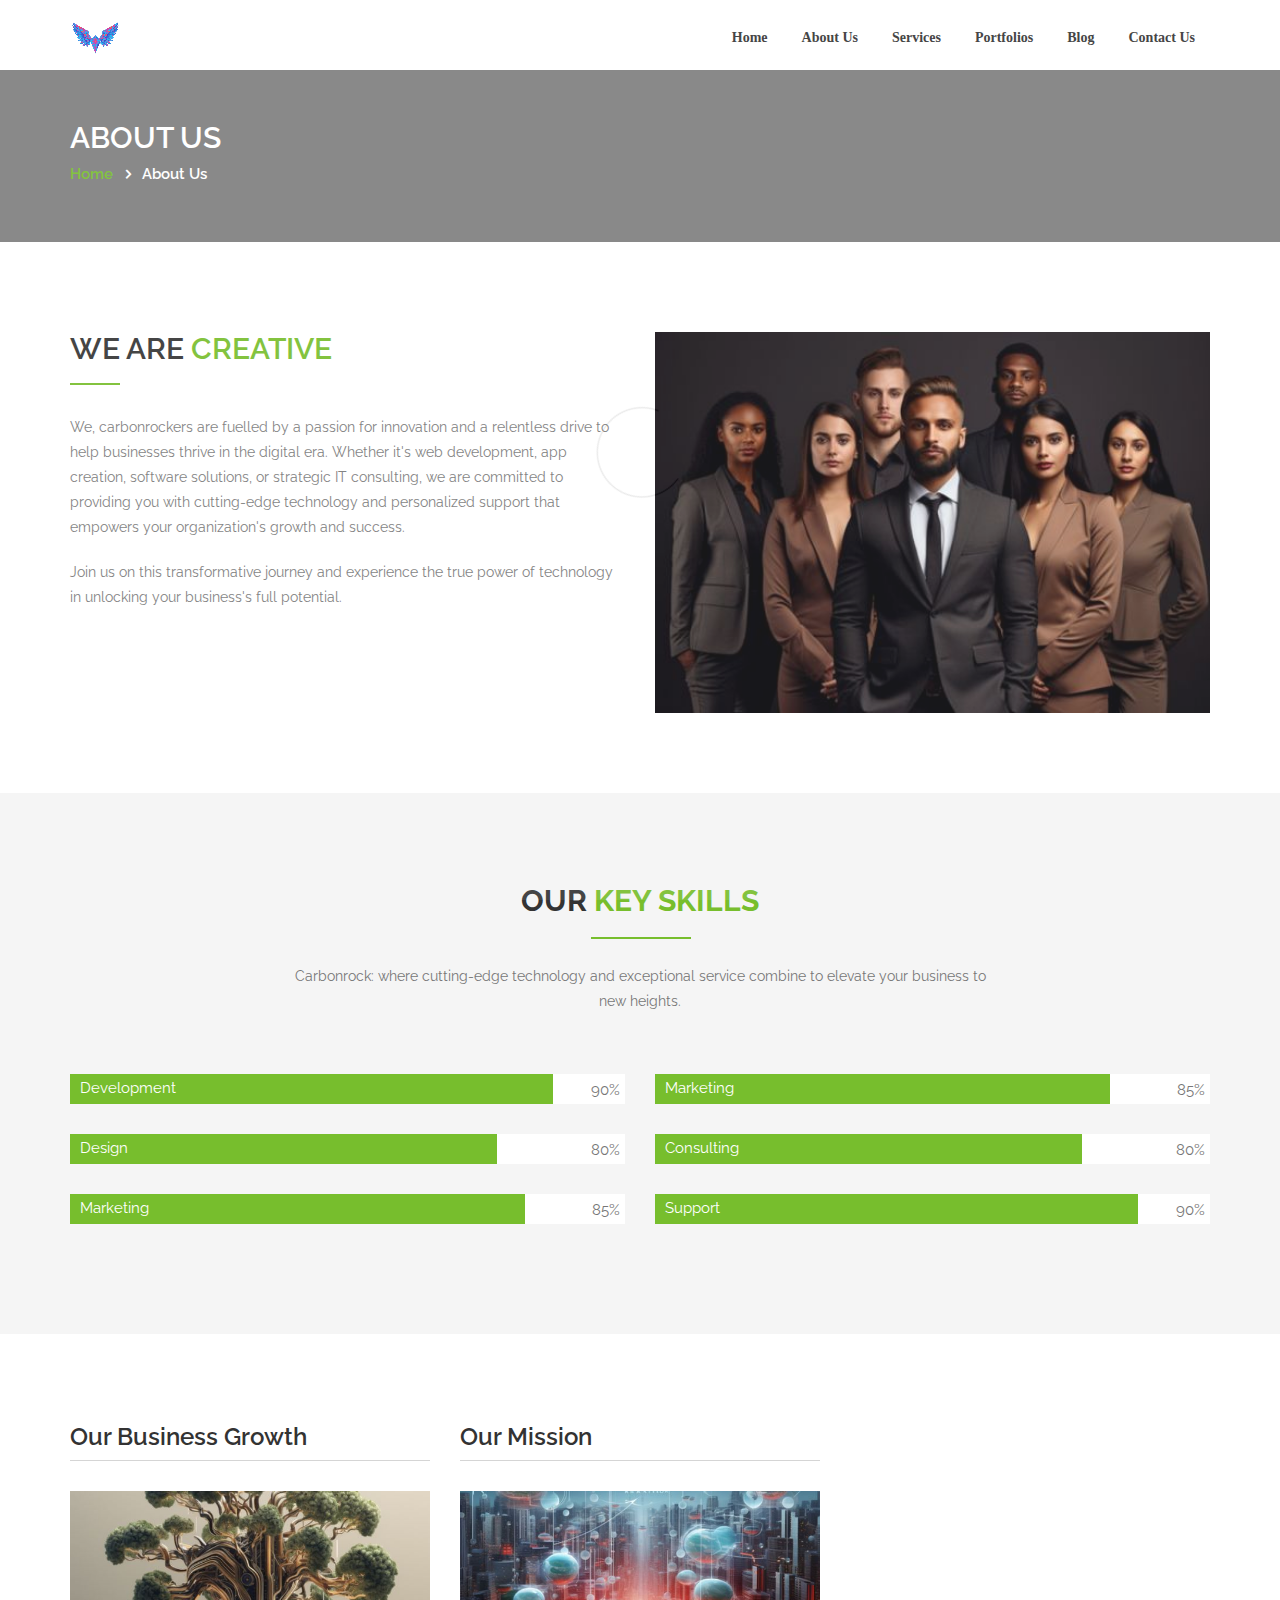
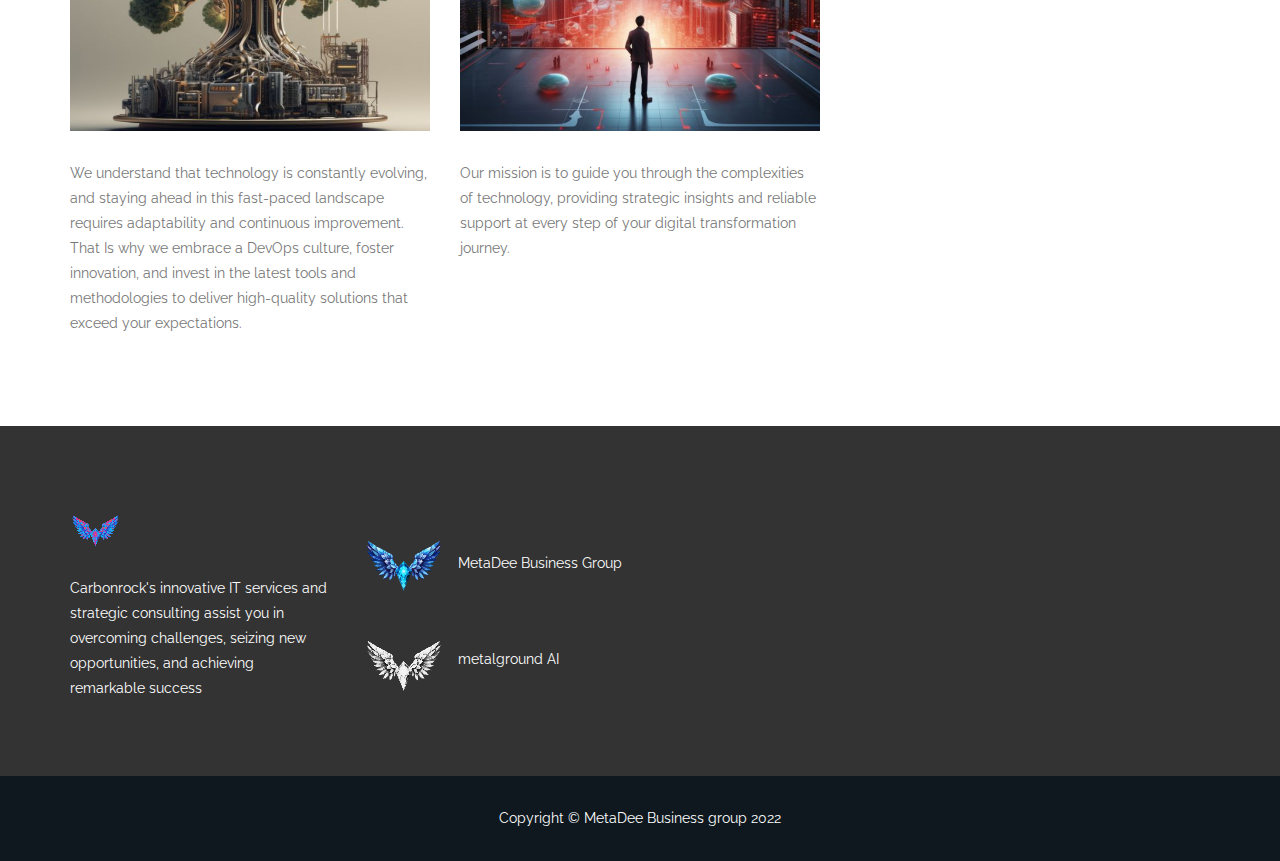
==== commit 68b08def: "Add files via upload" ====
--- a/about.html
+++ b/about.html
@@ -272,25 +272,7 @@
                     </div>
             </div>
 
-            <div class="col-md-3 col-sm-6 ft-widget">
-                
-                <div class="recent-post clearfix">
-                    <img src="assets/img/blog/tableworm.png">
-                     <a href="https://www.tableworm.com/"><br>Tableworm</a>
-                    <img src="assets/img/blog/din24.png">
-                    
-                   <a href="https://din24network.com/"><br> DIN 24</a>
-                </div>
-            </div>
-
-                <div class="col-md-3 col-sm-6 ft-widget">
-                    <h4>CONTACT US</h4>
-                    <div class="footer-contact">
-                        
-                        <p><i class="fa fa-globe"></i> <a href="https://carbonrock.io/"><www class="carbonrock io">www.carbonrock.io</www></a></p>
-                    </div>
-                </div>
-            </div>
+            
 
 
         </div>
@@ -303,9 +285,6 @@
     </div>
     <!-- Footer area ends -->
 
-    <div class="copyright-text text-center clearfix">
-        <p>Copyright &copy; 2018. Designed by CodersPoint.</p>
-    </div>
 
 
 
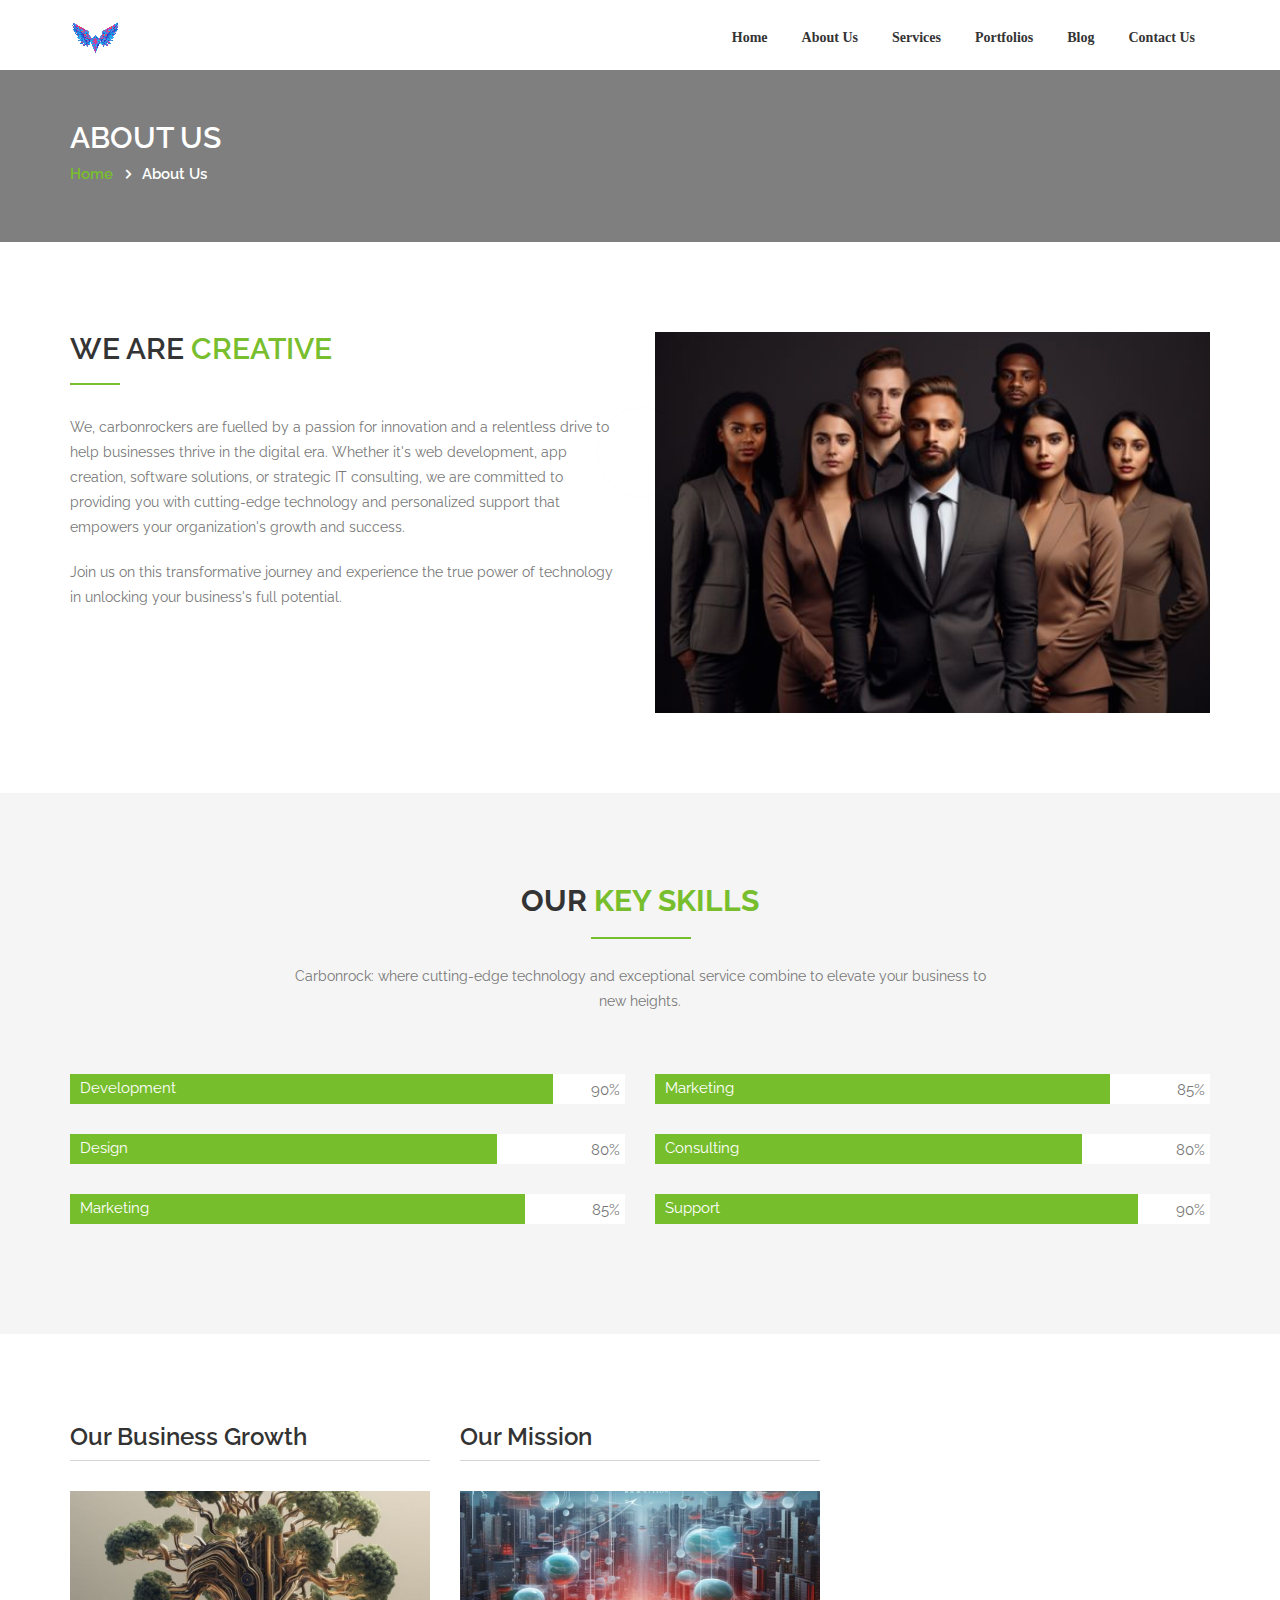
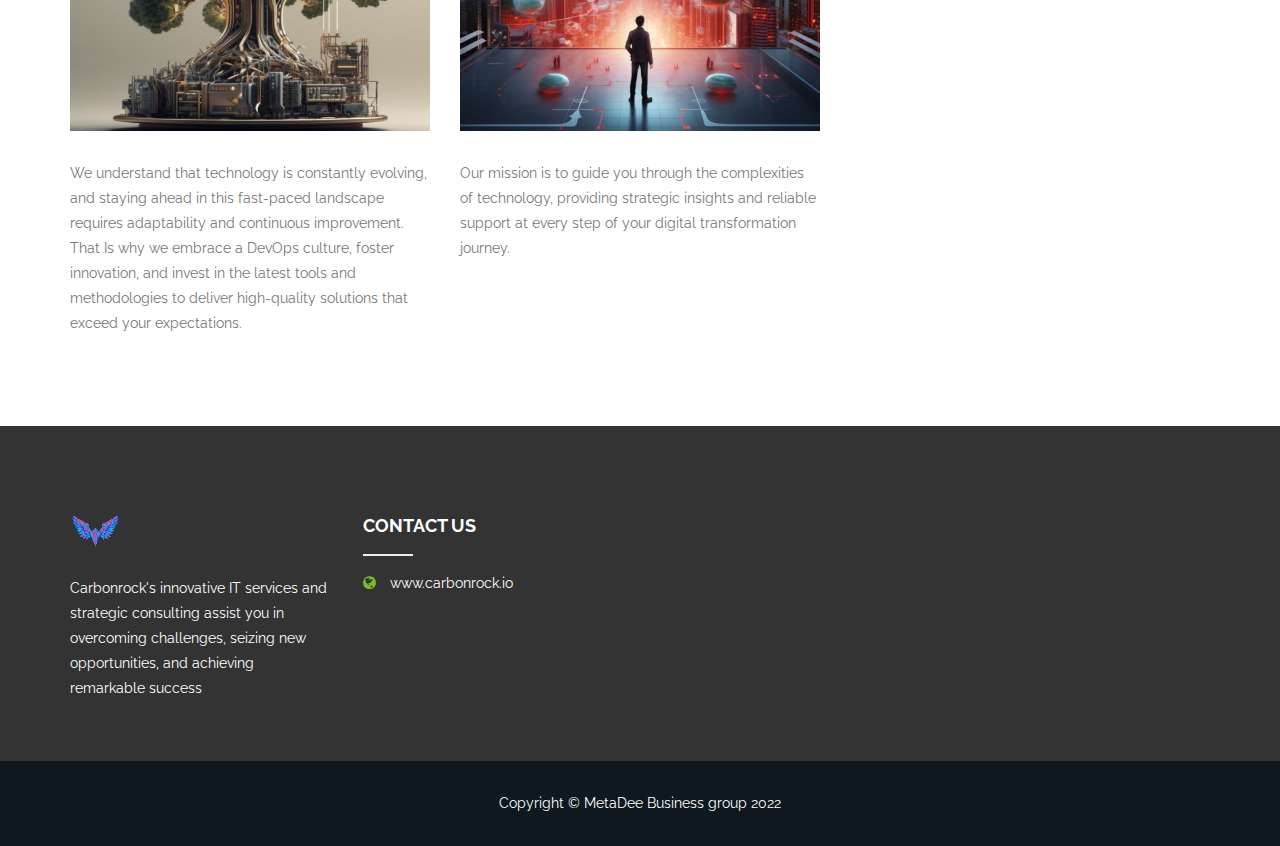
==== commit 3267cebf: "Update about.html" ====
--- a/about.html
+++ b/about.html
@@ -261,18 +261,16 @@
                     <p>Carbonrock's innovative IT services and strategic consulting assist you in overcoming challenges, seizing new opportunities, and achieving remarkable success</p>
                 </div>
 
+                
+
                 <div class="col-md-3 col-sm-6 ft-widget">
-                    
-                    <div class="recent-post clearfix">
-                        <img src="assets/img/blog/metadee.png">
-                         <a href="https://metadeegroup.com/"><br>MetaDee Business Group</a>
-                        <img src="assets/img/blog/metalgroundai.png">
-                       
-                        <a href="https://www.metalgroundai.com/"><br> metalground AI</a>
-                    </div>
-            </div>
-
-            
+                    <h4>CONTACT US</h4>
+                    <div class="footer-contact">
+                        
+                        <p><i class="fa fa-globe"></i> <a href="https://carbonrock.io/"><www class="carbonrock io">www.carbonrock.io</www></a></p>
+                    </div>
+                </div>
+            </div>
 
 
         </div>
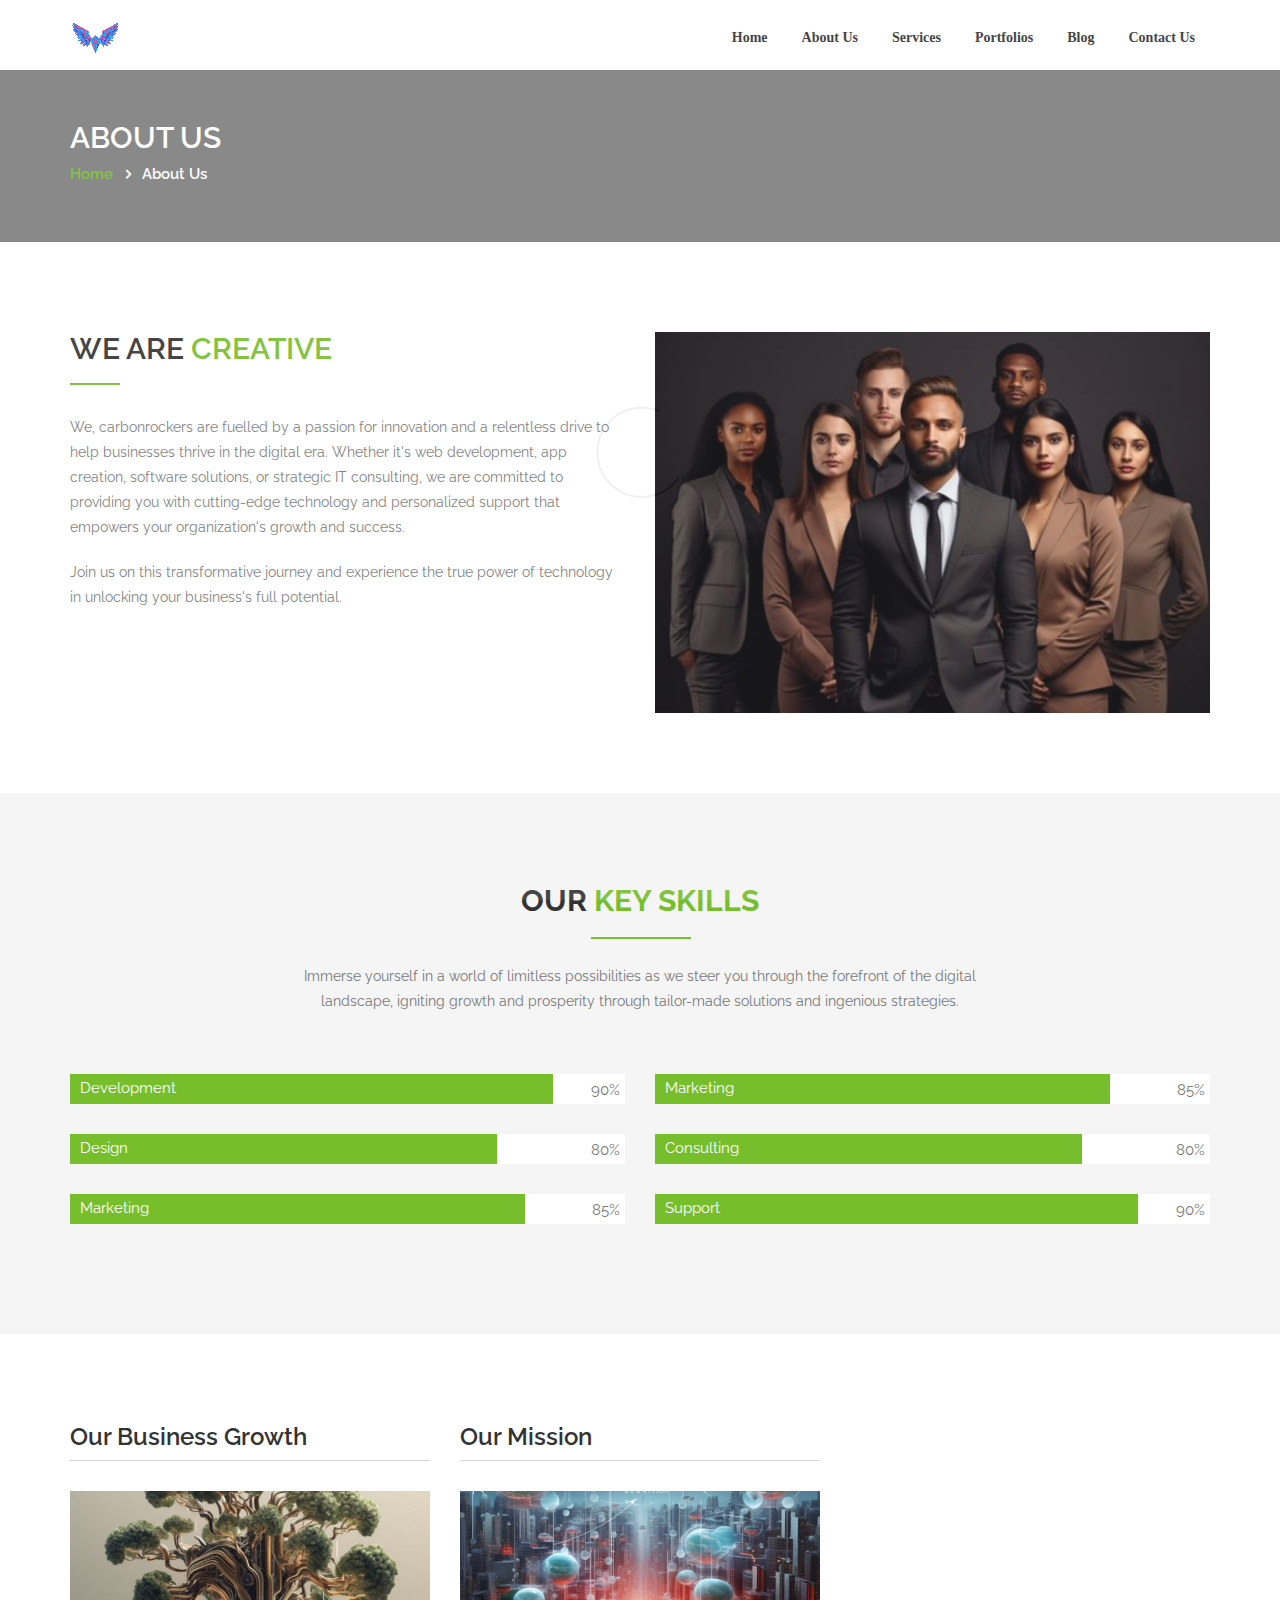
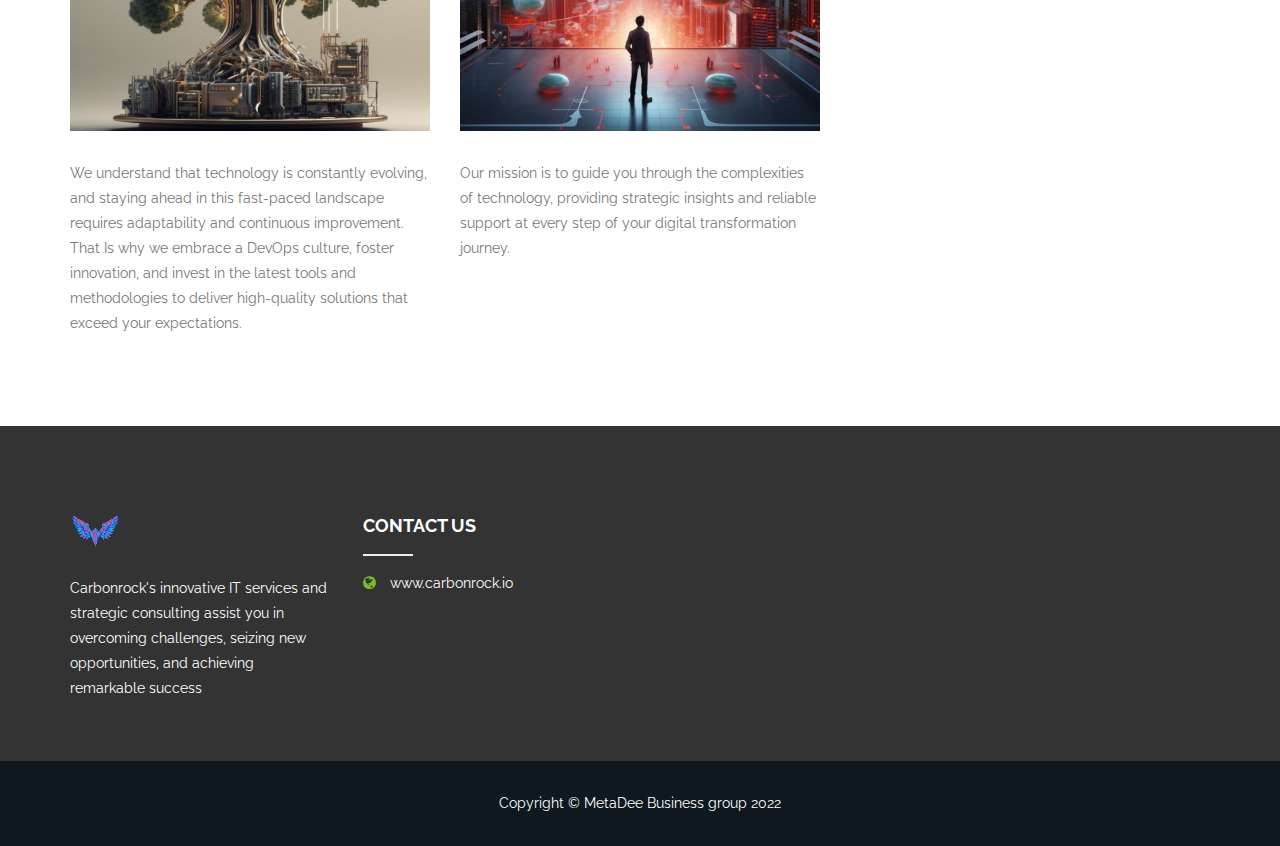
==== commit c61586e6: "Update about.html" ====
--- a/about.html
+++ b/about.html
@@ -167,7 +167,7 @@
                  <div class="col-md-12">
                     <div class="section-title text-center">
                         <h2>our <span>key skills</span></h2>
-                        <p>Carbonrock: where cutting-edge technology and exceptional service combine to elevate your business to new heights.</p>
+                        <p>Immerse yourself in a world of limitless possibilities as we steer you through the forefront of the digital landscape, igniting growth and prosperity through tailor-made solutions and ingenious strategies.</p>
                     </div>
                 </div>
             </div>
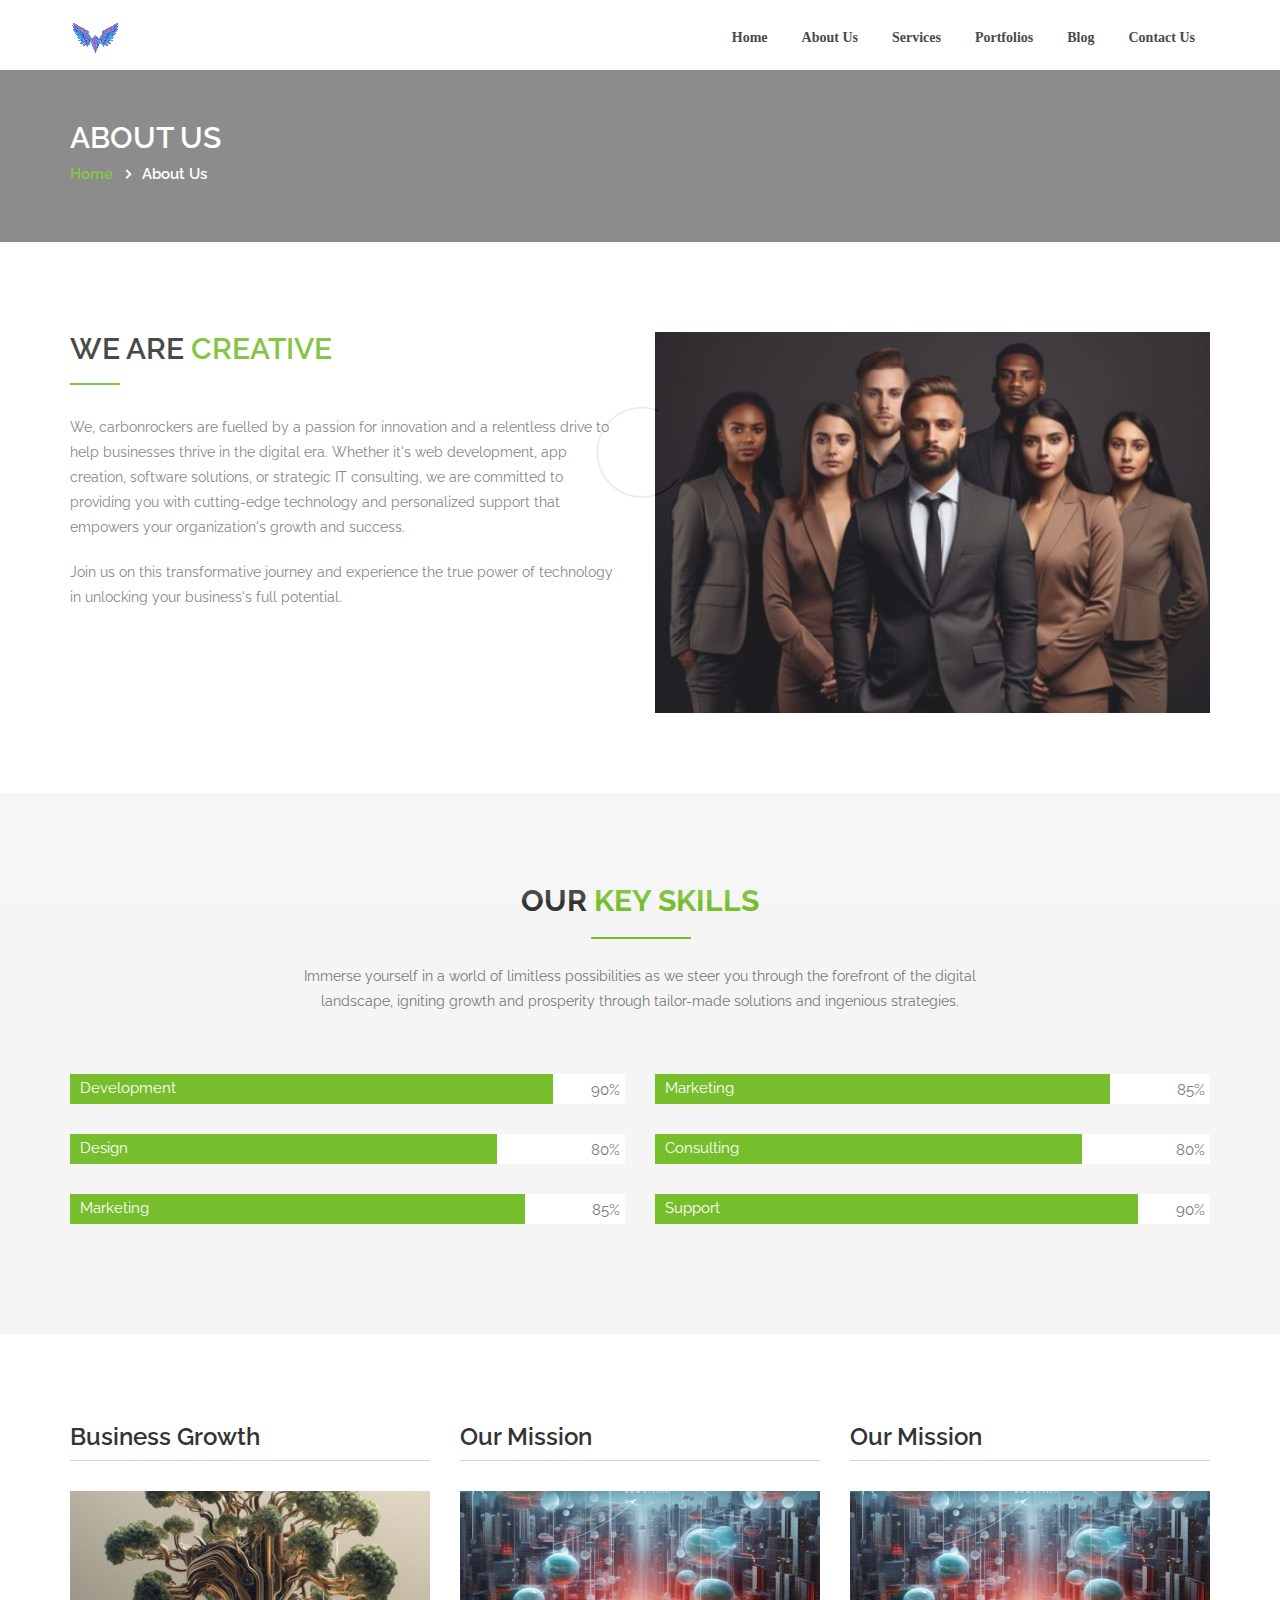
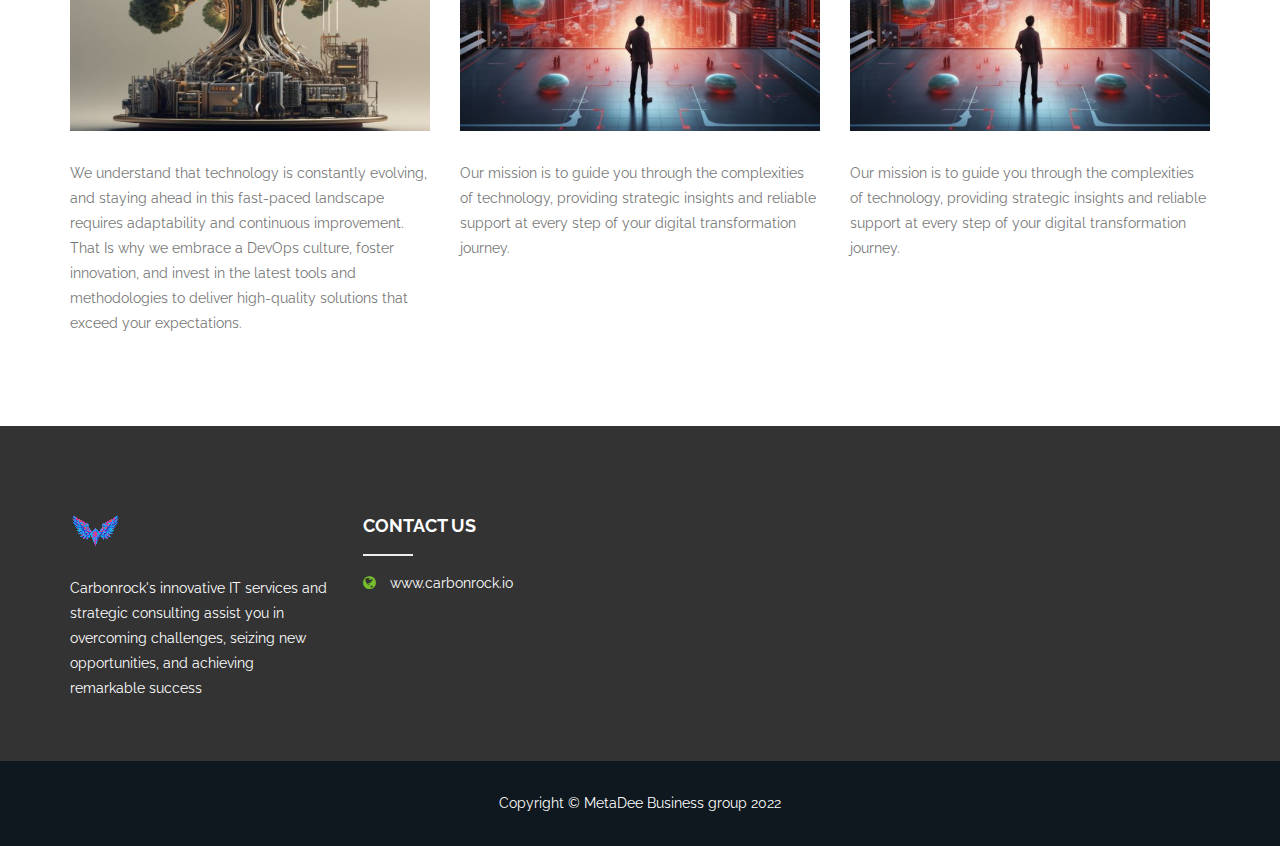
==== commit 963f6bbc: "Update about.html" ====
--- a/about.html
+++ b/about.html
@@ -225,7 +225,7 @@
             
             <div class="col-md-4">
                 <div class="weare-item">
-                    <h2>Our Business Growth</h2>
+                    <h2>Business Growth</h2>
                     <img src="assets/img/about/growth.jpeg">
                     <p>We understand that technology is constantly evolving, and staying ahead in this fast-paced landscape requires adaptability and continuous improvement. That Is why we embrace a DevOps culture, foster innovation, and invest in the latest tools and methodologies to deliver high-quality solutions that exceed your expectations. 
                     </p>
@@ -239,6 +239,14 @@
                     </p>
                 </div>
             </div>
+            <div class="col-md-4">
+                <div class="weare-item">
+                    <h2>Our Mission</h2>
+                    <img src="assets/img/about/mission.jpeg">
+                    <p>Our mission is to guide you through the complexities of technology, providing strategic insights and reliable support at every step of your digital transformation journey.
+                    </p>
+                </div>
+            </div>
 
         </div>
         </div>
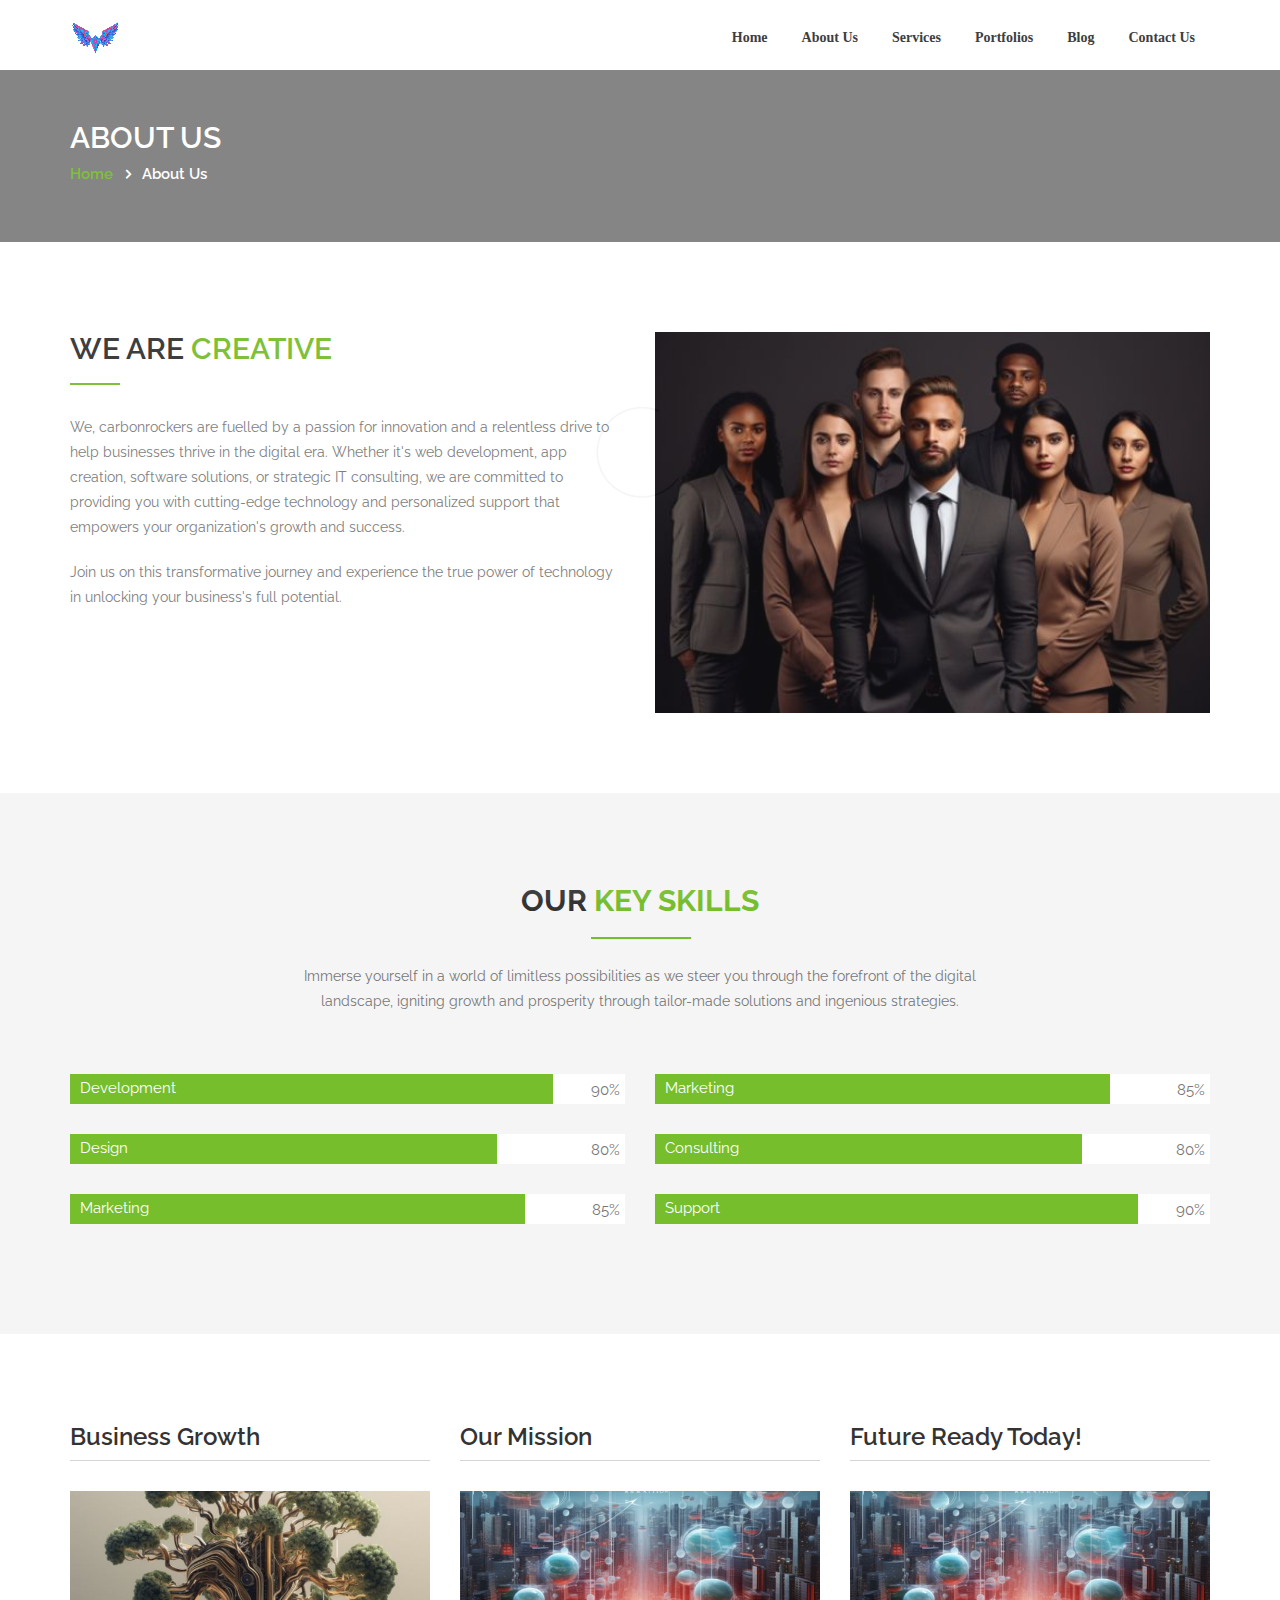
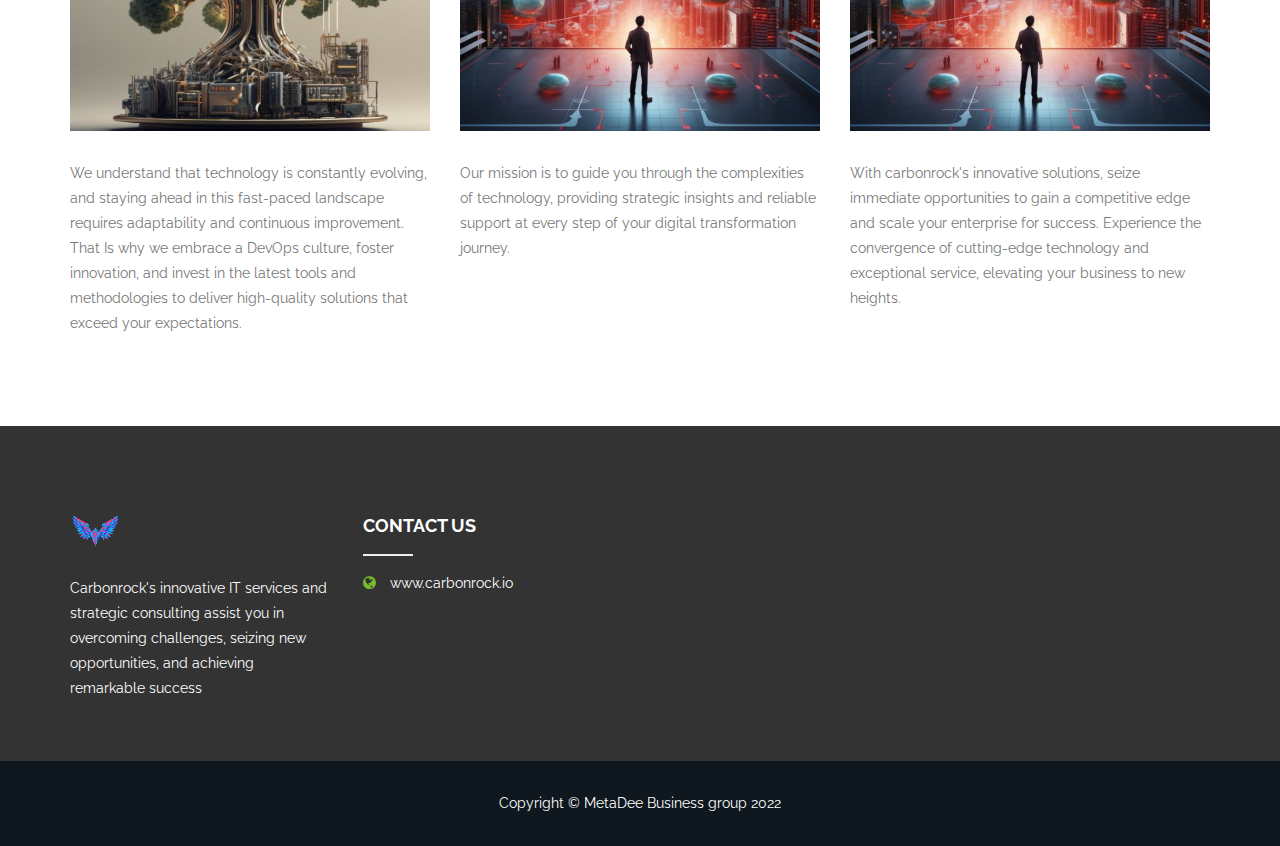
==== commit 6c3d5bd6: "Update about.html" ====
--- a/about.html
+++ b/about.html
@@ -241,9 +241,9 @@
             </div>
             <div class="col-md-4">
                 <div class="weare-item">
-                    <h2>Our Mission</h2>
+                    <h2>Future Ready Today!</h2>
                     <img src="assets/img/about/mission.jpeg">
-                    <p>Our mission is to guide you through the complexities of technology, providing strategic insights and reliable support at every step of your digital transformation journey.
+                    <p>With carbonrock's innovative solutions, seize immediate opportunities to gain a competitive edge and scale your enterprise for success. Experience the convergence of cutting-edge technology and exceptional service, elevating your business to new heights.
                     </p>
                 </div>
             </div>
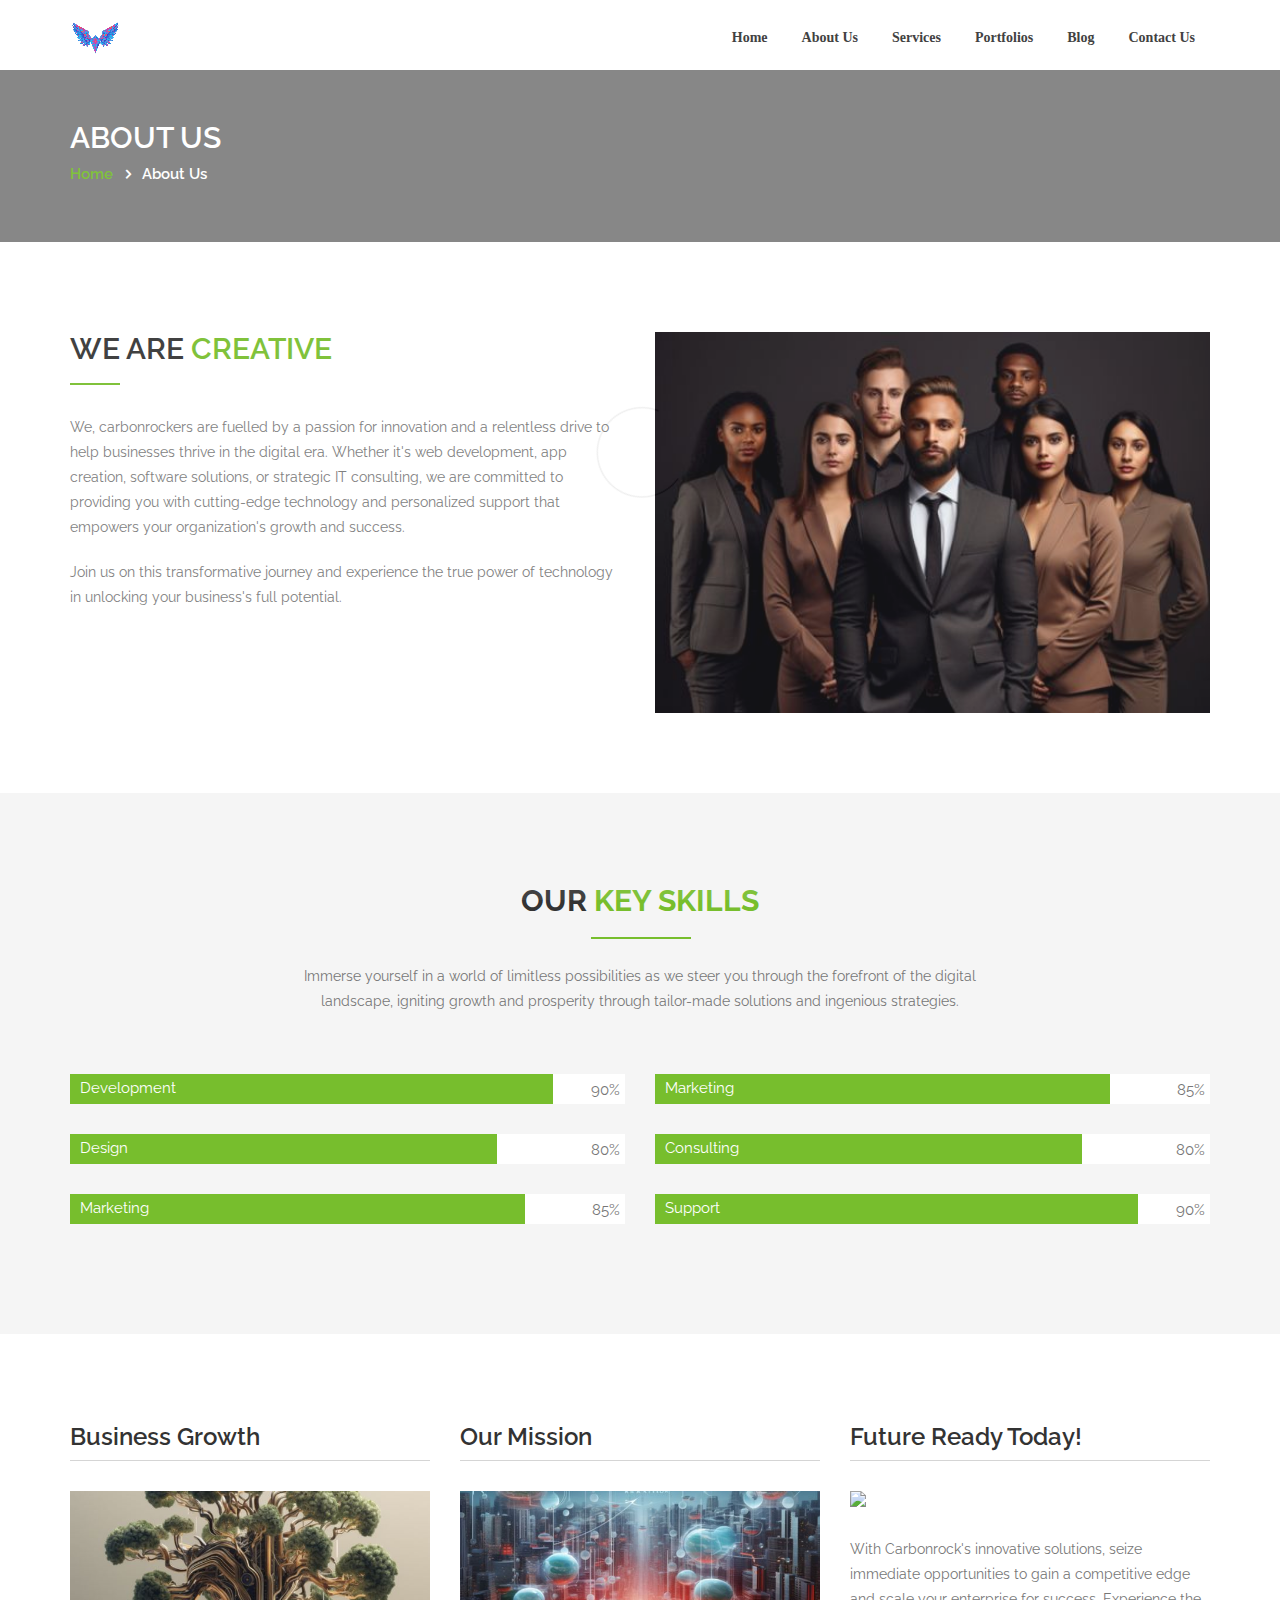
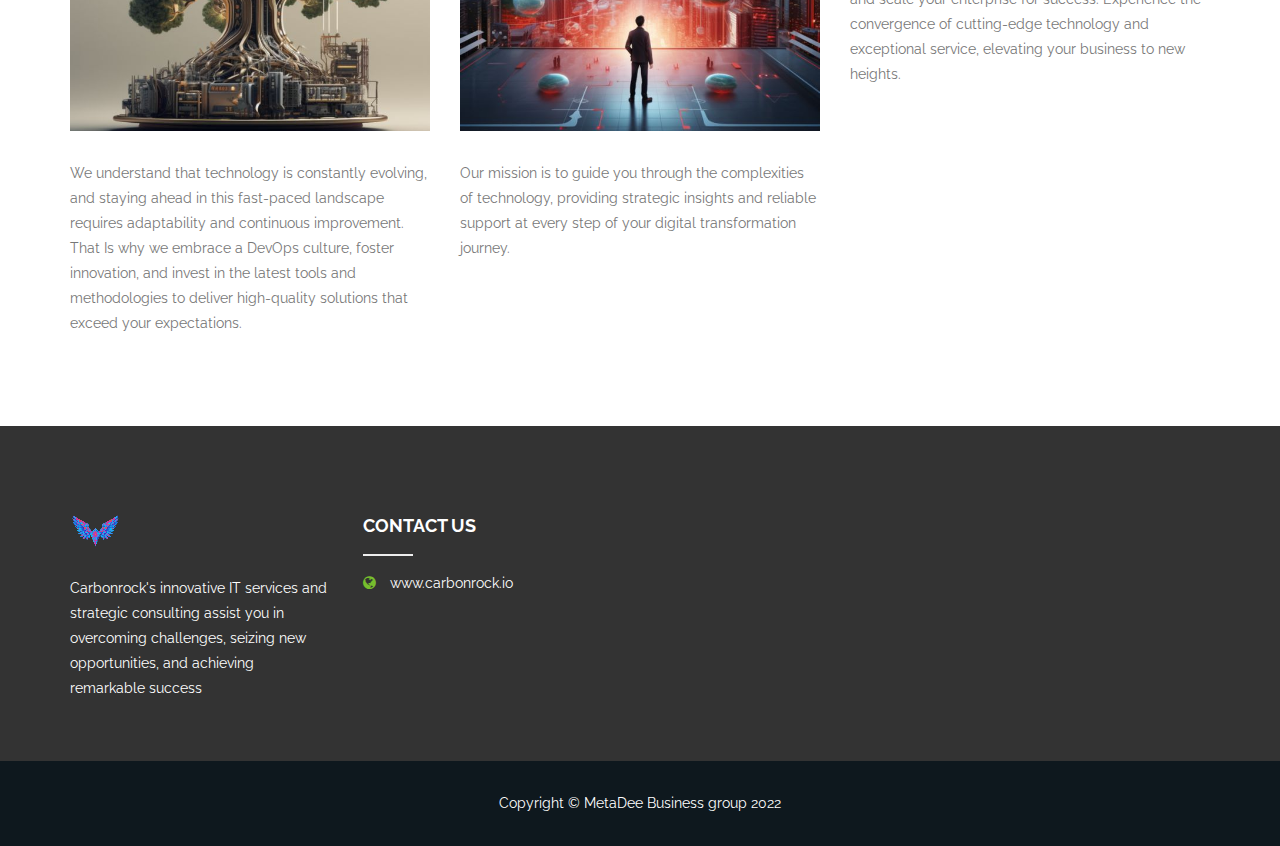
==== commit d2104165: "Update about.html" ====
--- a/about.html
+++ b/about.html
@@ -242,8 +242,8 @@
             <div class="col-md-4">
                 <div class="weare-item">
                     <h2>Future Ready Today!</h2>
-                    <img src="assets/img/about/mission.jpeg">
-                    <p>With carbonrock's innovative solutions, seize immediate opportunities to gain a competitive edge and scale your enterprise for success. Experience the convergence of cutting-edge technology and exceptional service, elevating your business to new heights.
+                    <img src="assets/img/about/future.jpeg">
+                    <p>With Carbonrock's innovative solutions, seize immediate opportunities to gain a competitive edge and scale your enterprise for success. Experience the convergence of cutting-edge technology and exceptional service, elevating your business to new heights.
                     </p>
                 </div>
             </div>
